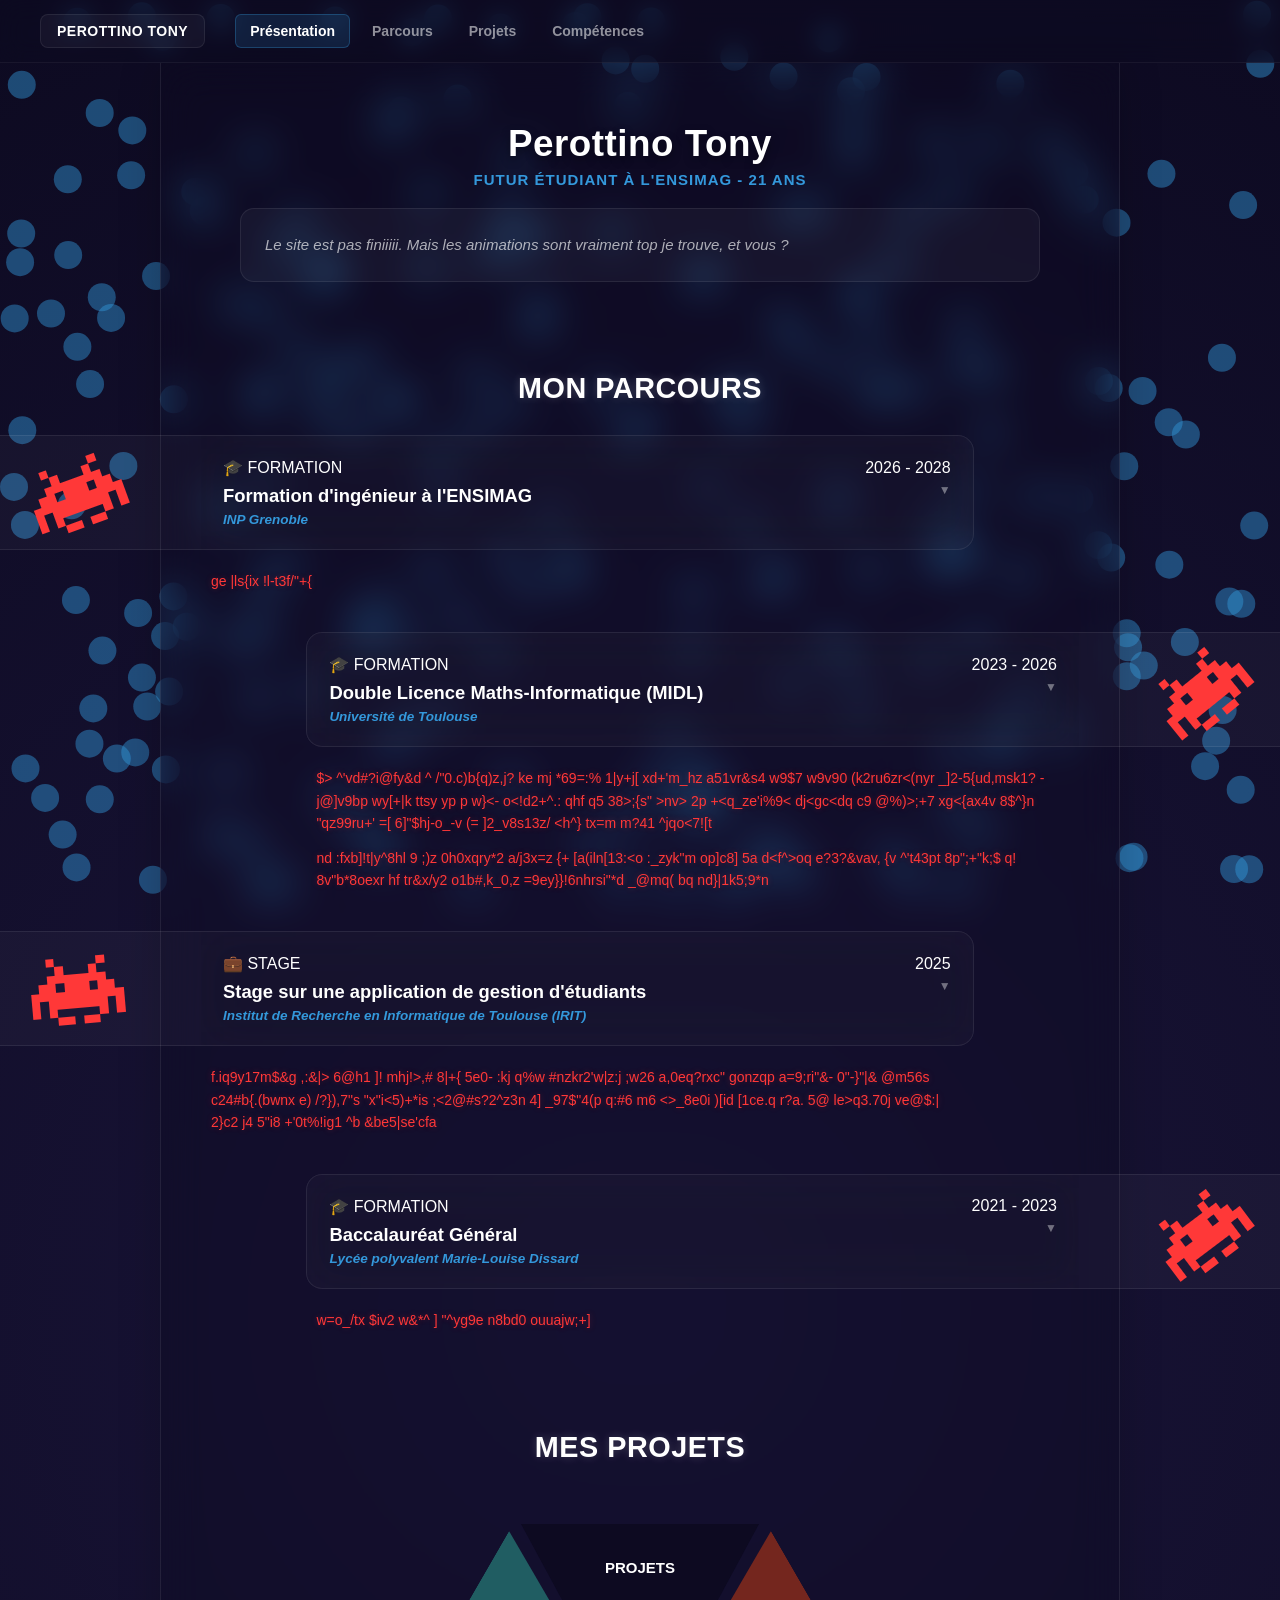
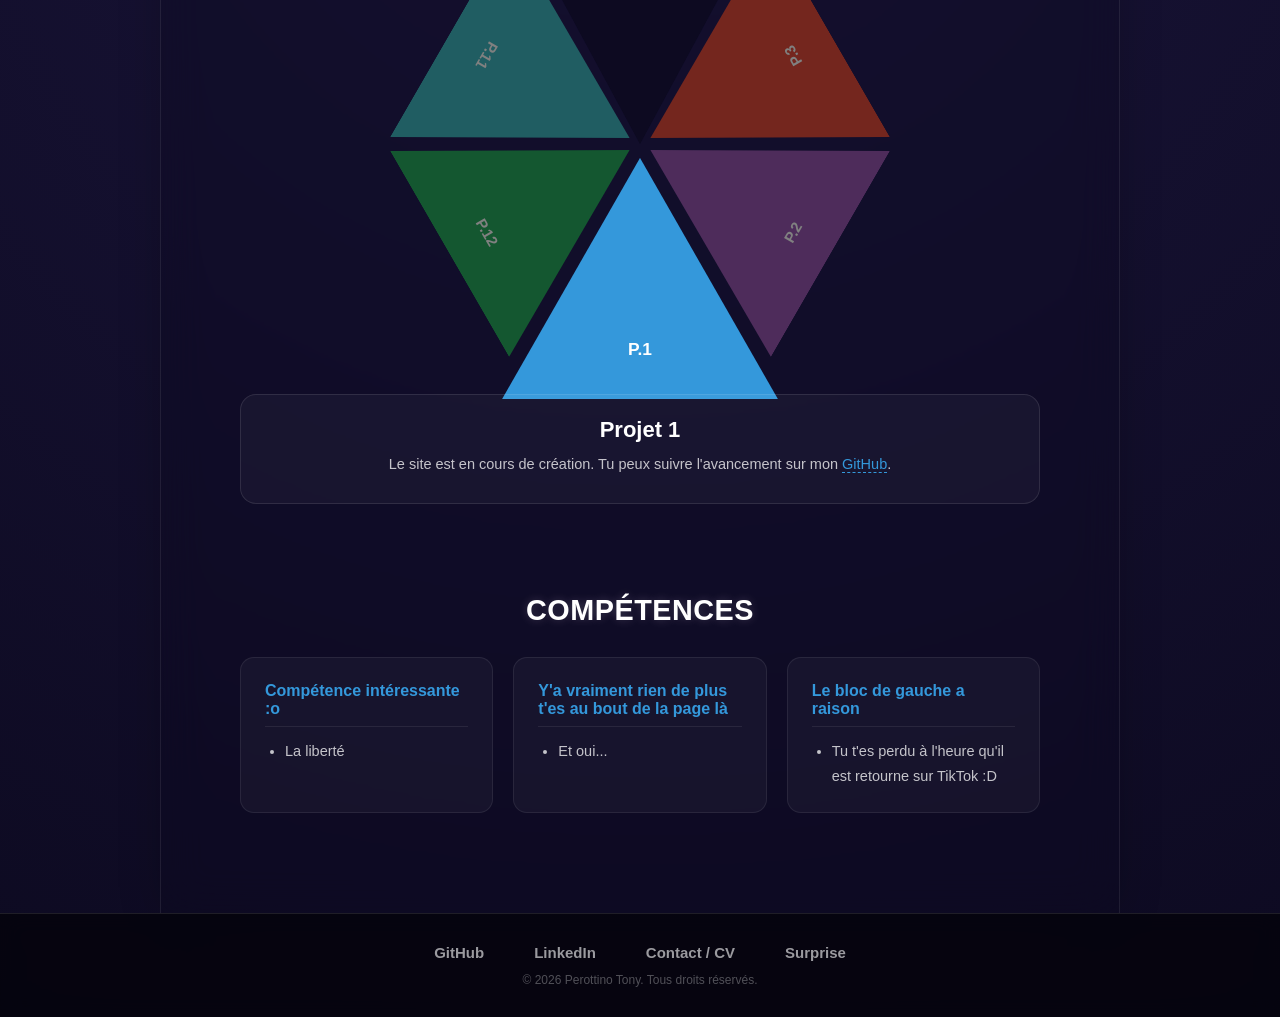
==== index.html @ 358eb63d "Ajout easter egg des balles" ====
<!DOCTYPE html>
<html lang="fr">
<head>
    <meta charset="UTF-8">
    <meta name="viewport" content="width=device-width, initial-scale=1.0">
    <title>Perottino Tony - Portfolio</title>
    <link rel="stylesheet" href="style.css">
</head>
<body>

    <header class="global-header">
        <div class="nav-container">
            <a href="#presentation" class="home-btn">Perottino Tony</a>
            <nav class="categories-nav">
                <a href="#presentation" class="category-btn active">Présentation</a>
                <a href="#parcours" class="category-btn">Parcours</a>
                <a href="#projets" class="category-btn">Projets</a>
                <a href="#competences" class="category-btn">Compétences</a>
            </nav>
        </div>
    </header>

    <canvas id="bg-canvas"></canvas>

    <main class="portfolio-band">
        
        <section id="presentation" class="portfolio-section">
            <div class="main-title-area">
                <h1>Perottino Tony</h1>
                <p class="profile-subtitle">Futur étudiant à l'ENSIMAG - 21 ans</p>
            </div>
            <div class="placeholder-card">
                <p id="presentation-text">Chargement de la présentation...</p>
            </div>
        </section>

        <section id="parcours" class="portfolio-section">
            <h2 class="section-title">Mon Parcours</h2>
            <div class="custom-timeline" id="timeline-container">
                <p style="text-align: center; color: var(--text-muted);">Chargement du parcours...</p>
            </div>
        </section>
        
        <section id="projets" class="portfolio-section project-wheel-box">
            <h2 class="section-title">Mes Projets</h2>
            
            <div class="wheel-wrapper">
                <div class="wheel" id="wheel"></div>
                <div class="base-triangle"><span>Projets</span></div>
            </div>

            <div class="description-box">
                <h2 id="project-title">Chargement...</h2>
                <p id="project-desc">Description...</p>
            </div>
        </section>

        <section id="competences" class="portfolio-section">
            <h2 class="section-title">Compétences</h2>
            <div class="skills-grid">
                
                <div class="skills-category standard-card">
                    <h3>Compétence intéressante :o</h3>
                    <ul>
                        <li>La liberté</li>
                    </ul>
                </div>

                <div class="skills-category standard-card">
                    <h3>Y'a vraiment rien de plus t'es au bout de la page là</h3>
                    <ul>
                        <li>Et oui...</li>
                    </ul>
                </div>

                <div class="skills-category standard-card">
                    <h3>Le bloc de gauche a raison</h3>
                    <ul>
                        <li>Tu t'es perdu à l'heure qu'il est retourne sur TikTok :D</li>
                    </ul>
                </div>

            </div>
        </section>

    </main>

    <footer class="main-footer">
        <div class="footer-links">
            <a href="https://github.com/KibyPoyo" target="_blank">GitHub</a>
            <a href="https://www.linkedin.com/in/tony-perottino-812a22325/" target="_blank">LinkedIn</a>
            <a href="mailto:tony.perottino@grenoble-inp.org" target="_blank">Contact / CV</a>
            
            <a href="piscine_a_balles.html" class="btn-surprise">
                <i class="fas fa-ghost"></i> Surprise
            </a>
        </div>
        <p class="copyright">© 2026 Perottino Tony. Tous droits réservés.</p>
    </footer>

    <script src="background.js"></script>
    <script src="app.js"></script>
    <script src="resume.js"></script>
</body>
</html>
---- style.css ----
/* ==========================================
   STRUCTURE GLOBALE & EFFET PILIER
   ========================================== */
html {
    scroll-behavior: smooth; /* Active le défilement fluide lors du clic sur le menu */
}

body {
    margin: 0;
    font-family: 'Segoe UI', Arial, sans-serif;
    background: radial-gradient(circle, #1a153a 0%, #0d0a21 100%);
    color: #ffffff;
    display: flex;
    flex-direction: column;
    align-items: center;
    min-height: 100vh;
    overflow-x: hidden;
    overflow-y: auto;
}

#bg-canvas {
    position: fixed;
    top: 0;
    left: 0;
    width: 100vw;
    height: 100vh;
    z-index: -1;
    pointer-events: none;
}

.portfolio-band {
    display: flex;
    flex-direction: column;
    align-items: center;
    gap: 90px; /* Espace généreux entre chaque grande partie */
    flex-grow: 1; 
    
    width: 67%; 
    max-width: 1200px; /* Sécurité pour que ça ne devienne pas trop géant sur les écrans 4K */
    padding: 60px 40px 100px 40px;
    margin-bottom: 0;
    box-sizing: border-box;

    background: rgba(255, 255, 255, 0.03);
    backdrop-filter: blur(20px);
    -webkit-backdrop-filter: blur(20px);
    
    border: 1px solid rgba(255, 255, 255, 0.08);
    border-top: none; 
    border-bottom: none; 
    border-radius: 0; 
    box-shadow: 0 0 40px rgba(0, 0, 0, 0.2);
}

/* ÉVITE L'ÉCRASEMENT SUR MOBILE : Si l'écran est petit, on repasse à 92% pour garder de la place */
@media (max-width: 768px) {
    .portfolio-band {
        width: 92%;
        padding: 40px 20px;
        gap: 60px;
    }
}

/* Style commun aux sections */
.portfolio-section {
    width: 100%;
    display: flex;
    flex-direction: column;
    align-items: center;
    box-sizing: border-box;
    scroll-margin-top: 100px; /* Empêche le header de masquer le haut de la partie */
}

.section-title {
    font-size: 1.8rem;
    font-weight: 700;
    margin-top: 0;
    margin-bottom: 30px;
    letter-spacing: 0.5px;
    text-align: center;
    text-transform: uppercase;
    color: #ffffff;
    text-shadow: 0 0 10px rgba(255, 255, 255, 0.2);
}

/* MODIFIÉ : Les cartes s'élargissent harmonieusement jusqu'à 800px maximum */
.standard-card, .placeholder-card {
    width: 100%;
    max-width: 800px;
    padding: 24px;
    box-sizing: border-box;
    background: rgba(255, 255, 255, 0.04);
    border: 1px solid rgba(255, 255, 255, 0.08);
    border-radius: 14px;
    box-shadow: inset 0 0 15px rgba(255, 255, 255, 0.01);
}

.placeholder-card p {
    color: rgba(255, 255, 255, 0.65);
    line-height: 1.6;
    margin: 0;
    font-size: 15px;
    font-style: italic;
}

/* ==========================================
   HEADER DE NAVIGATION FIXE EN HAUT
   ========================================== */
.global-header {
    width: 100%;
    background: rgba(13, 10, 33, 0.7);
    backdrop-filter: blur(12px);
    -webkit-backdrop-filter: blur(12px);
    border-bottom: 1px solid rgba(255, 255, 255, 0.05);
    position: sticky;
    top: 0;
    z-index: 100;
    padding: 14px 40px;
    box-sizing: border-box;
}

.nav-container {
    width: 100%;
    max-width: 1400px;
    margin: 0 auto;
    display: flex;
    align-items: center;
    gap: 30px;
}

.home-btn {
    color: #ffffff;
    text-decoration: none;
    font-weight: 700;
    font-size: 14px;
    letter-spacing: 0.5px;
    text-transform: uppercase;
    padding: 8px 16px;
    border-radius: 8px;
    background: rgba(255, 255, 255, 0.04);
    border: 1px solid rgba(255, 255, 255, 0.08);
    transition: background 0.2s, transform 0.1s;
}

.home-btn:hover { background: rgba(255, 255, 255, 0.12); }

.categories-nav {
    display: flex;
    align-items: center;
    gap: 8px;
    overflow-x: auto; /* Permet le défilement des boutons si l'écran est minuscule */
}

.category-btn {
    color: rgba(255, 255, 255, 0.55);
    text-decoration: none;
    font-weight: 600;
    font-size: 14px;
    padding: 8px 14px;
    border-radius: 6px;
    transition: color 0.2s, background-color 0.2s;
    white-space: nowrap;
}

.category-btn:hover { color: #ffffff; }

.category-btn.active {
    color: #ffffff;
    background: rgba(52, 152, 219, 0.15);
    border: 1px solid rgba(52, 152, 219, 0.3);
}

/* TITRE DE PRÉSENTATION */
.main-title-area {
    width: 100%;
    text-align: center;
    margin-bottom: 20px;
}
.main-title-area h1 {
    font-size: 2.3rem;
    font-weight: 800;
    letter-spacing: 0.5px;
    margin: 0;
    text-shadow: 0 4px 10px rgba(0, 0, 0, 0.4);
}
.profile-subtitle {
    margin: 6px 0 0 0;
    color: #3498db;
    font-weight: 600;
    font-size: 15px;
    letter-spacing: 1px;
    text-transform: uppercase;
}

/* ==========================================
   PARCOURS V2 : BANDEAUX INTERACTIFS INFINIS
   ========================================== */
/* ==========================================
   OPTIMISATIONS DES COUCHES GRAPHIQUES (GPU)
   ========================================== */
#bg-canvas {
    position: fixed;
    top: 0;
    left: 0;
    width: 100vw;
    height: 100vh;
    z-index: -1;
    pointer-events: none;
    transform: translateZ(0); /* Isole le canvas sur sa propre couche GPU */
}

.portfolio-band {
    display: flex;
    flex-direction: column;
    align-items: center;
    gap: 90px;
    flex-grow: 1; 
    width: 75%; 
    max-width: 1200px;
    padding: 60px 40px 100px 40px;
    box-sizing: border-box;
    background: rgba(13, 10, 33, 0.35); /* Légèrement plus sombre pour un meilleur contraste */
    backdrop-filter: blur(20px);
    -webkit-backdrop-filter: blur(20px);
    border: 1px solid rgba(255, 255, 255, 0.08);
    border-top: none; 
    border-bottom: none; 
    box-shadow: 0 0 40px rgba(0, 0, 0, 0.2);
    
    transform: translateZ(0); /* Force l'accélération matérielle sur le panneau */
    will-change: transform;
    transition: background-color 0.2s ease;
}

/* ⚡ LA PROTECTION ANTI-LAG : Quand ça bouge, on stoppe le calcul du flou arrière */
.portfolio-band.is-animating,
.portfolio-band.is-animating .timeline-header-band,
.portfolio-band.is-animating .timeline-header-band::before {
    backdrop-filter: none !important;
    -webkit-backdrop-filter: none !important;
    /* On compense l'absence de flou par une couleur opaque solide temporaire très propre */
    background: rgba(18, 14, 43, 0.94) !important; 
}


/* ==========================================
   PARCOURS V2 : STRUCTURE DE L'ACCORDÉON
   ========================================== */
.custom-timeline {
    width: 100%;
    display: flex;
    flex-direction: column;
    gap: 30px;
    position: relative;
}

.timeline-row {
    width: 100%;
    display: flex;
    position: relative;
}
.timeline-row.left { justify-content: flex-start; }
.timeline-row.right { justify-content: flex-end; }

.timeline-item-container {
    width: 88%;
    display: flex;
    flex-direction: column;
}

/* LE BANDEAU DE TITRE */
.timeline-header-band {
    padding: 22px;
    box-sizing: border-box;
    background: rgba(255, 255, 255, 0.03);
    backdrop-filter: blur(20px);
    -webkit-backdrop-filter: blur(20px);
    position: relative;
    z-index: 6;
    cursor: pointer;
    transform: translateZ(0);
    transition: background-color 0.2s ease;
}
.timeline-header-band:hover { background: rgba(255, 255, 255, 0.06); }

/* EXTENSION GAUCHE */
.timeline-row.left .timeline-header-band {
    border: 1px solid rgba(255, 255, 255, 0.08);
    border-left: none;
    border-radius: 0 16px 16px 0;
}
.timeline-row.left .timeline-header-band::before {
    content: '';
    position: absolute;
    top: -1px; bottom: -1px; right: 100%; width: 100vw;
    background: rgba(255, 255, 255, 0.03);
    backdrop-filter: blur(20px);
    -webkit-backdrop-filter: blur(20px);
    border-top: 1px solid rgba(255, 255, 255, 0.08);
    border-bottom: 1px solid rgba(255, 255, 255, 0.08);
    pointer-events: none;
    transition: background-color 0.2s ease;
}
.timeline-row.left .timeline-header-band:hover::before { background: rgba(255, 255, 255, 0.06); }

/* EXTENSION DROITE */
.timeline-row.right .timeline-header-band {
    border: 1px solid rgba(255, 255, 255, 0.08);
    border-right: none;
    border-radius: 16px 0 0 16px;
}
.timeline-row.right .timeline-header-band::before {
    content: '';
    position: absolute;
    top: -1px; bottom: -1px; left: 100%; width: 100vw;
    background: rgba(255, 255, 255, 0.03);
    backdrop-filter: blur(20px);
    -webkit-backdrop-filter: blur(20px);
    border-top: 1px solid rgba(255, 255, 255, 0.08);
    border-bottom: 1px solid rgba(255, 255, 255, 0.08);
    pointer-events: none;
    transition: background-color 0.2s ease;
}
.timeline-row.right .timeline-header-band:hover::before { background: rgba(255, 255, 255, 0.06); }

/* TYPOGRAPHIES ET FLÈCHE */
.timeline-meta {
    display: flex;
    justify-content: space-between;
    align-items: center;
    margin-bottom: 8px;
}
.timeline-header-band h3 { margin: 5px 0; font-size: 1.15rem; font-weight: 700; color: #ffffff; }
.timeline-institution { display: block; font-size: 13.5px; color: #3498db; font-weight: 600; font-style: italic; }

.toggle-arrow {
    position: absolute; right: 22px; top: calc(50% - 10px); font-size: 12px;
    color: rgba(255, 255, 255, 0.4); transition: transform 0.3s ease, color 0.2s;
}
.timeline-header-band:hover .toggle-arrow { color: #ffffff; }
.timeline-item-container.open .toggle-arrow { transform: rotate(180deg); color: #3498db; }

/* ==========================================================================
   🚀 STRUCTURE FIXE ET POLICE IDENTIQUE (ZÉRO ADAPTATION DE TAILLE)
   ========================================================================== */
.timeline-content {
    display: block; 
}

.timeline-content-inner {
    padding: 20px 10px 10px 10px;
}

/* 🔴 ÉTAT FERMÉ : Même police, seule la couleur et l'ombre changent */
.timeline-item-container .timeline-content p {
    color: #ff3838; /* Rouge alerte */
    font-family: inherit; /* 👈 Reprend STRICTEMENT ta police d'origine */
    font-size: 14px;      /* 👈 Même taille */
    line-height: 1.6;     /* 👈 Même hauteur de ligne */
    letter-spacing: normal;
    word-break: normal;
    margin: 0 0 12px 0;
    text-shadow: 0 0 6px rgba(255, 56, 56, 0.3);
    transition: color 0.4s ease, text-shadow 0.4s ease;
}
.timeline-item-container .timeline-content p:last-child {
    margin-bottom: 0;
}

/* 🟢 ÉTAT OUVERT : Passage au vert hacker */
.timeline-item-container.open .timeline-content p {
    color: #2ecc71; /* Vert émeraude */
    text-shadow: 0 0 6px rgba(46, 204, 113, 0.25);
}


/* ==========================================
   MODIFIÉ : PARTIE COMPÉTENCES AUTOMATISÉE (GRILLE)
   ========================================== */
.skills-grid {
    display: grid;
    /* Aligne les catégories côte à côte s'il y a de la place, ou les empile sinon */
    grid-template-columns: repeat(auto-fit, minmax(240px, 1fr));
    gap: 20px;
    width: 100%;
    max-width: 800px; /* Aligné sur la taille max des cartes */
}
.skills-category h3 {
    margin-top: 0;
    margin-bottom: 12px;
    font-size: 16px;
    color: #3498db;
    border-bottom: 1px solid rgba(255, 255, 255, 0.08);
    padding-bottom: 8px;
}
.skills-category ul {
    margin: 0;
    padding-left: 20px;
    color: rgba(255, 255, 255, 0.75);
    font-size: 14.5px;
    line-height: 1.7;
}

/* ==========================================
   SYSTÈME DE LA ROUE (PROJETS)
   ========================================== */
.project-wheel-box {
    gap: 30px;
}
.wheel-wrapper {
    position: relative;
    width: 440px;
    height: 440px;
}
.wheel {
    position: absolute;
    width: 100%;
    height: 100%;
    border-radius: 50%;
    transition: transform 0.6s cubic-bezier(0.2, 1, 0.3, 1);
}
.slice {
    position: absolute;
    width: 254px; 
    height: 220px; 
    bottom: 0; 
    left: 50%;
    margin-left: -127px; 
    transform-origin: top center; 
    clip-path: polygon(50% 12px, calc(100% - 8px) 100%, 8px 100%);
    transform: rotate(var(--initial-angle));
    transition: transform 0.4s cubic-bezier(0.2, 1, 0.3, 1), filter 0.25s ease, opacity 0.3s;
    opacity: 0;
    pointer-events: none;
    filter: brightness(0.5); 
    display: flex;
    justify-content: center;
    align-items: flex-end; 
    padding-bottom: 35px; 
    color: white;
    font-weight: 600;
    font-size: 15px;
    box-sizing: border-box;
    overflow: hidden; 
}
.slice::before {
    content: '';
    position: absolute;
    top: 0; left: 0; width: 100%; height: 100%;
    background: linear-gradient(135deg, transparent 30%, rgba(255, 255, 255, 0.25) 50%, transparent 70%);
    transform: translateX(-110%);
    z-index: 1; pointer-events: none;
}
.slice.visible { opacity: 1; pointer-events: auto; cursor: pointer; }
.slice.visible:hover { filter: brightness(1); }
.slice.visible:hover::before { transform: translateX(110%); transition: transform 0.55s; }
.slice span { z-index: 2; transition: letter-spacing 0.3s; }
.slice.visible:hover span { letter-spacing: 2px; }
.slice.active { transform: rotate(var(--initial-angle)) scale(1.16); z-index: 5; filter: brightness(1); }

.base-triangle {
    position: absolute;
    top: 0; left: 50%; width: 254px; height: 220px; margin-left: -127px; 
    background: #0d0a21; clip-path: polygon(8px 0px, calc(100% - 8px) 0px, 50% 100%); 
    z-index: 10; pointer-events: none;
    display: flex; justify-content: center; align-items: flex-start; padding-top: 35px; box-sizing: border-box;
}
.base-triangle span { color: #ffffff; font-size: 15px; font-weight: 600; text-transform: uppercase; }

/* MODIFIÉ : Élargissement de la boîte de description des projets */
.description-box {
    width: 100%; 
    max-width: 800px; 
    min-height: 110px; 
    padding: 22px; 
    text-align: center; 
    box-sizing: border-box; 
    z-index: 5;
    background: rgba(255, 255, 255, 0.04); 
    border: 1px solid rgba(255, 255, 255, 0.1); 
    border-radius: 16px;
}
.description-box h2 { margin-top: 0; margin-bottom: 10px; color: #ffffff; font-size: 22px; }
.description-box p { color: rgba(255, 255, 255, 0.75); margin: 0; font-size: 14.5px; line-height: 1.6; }
.description-box a { color: #3498db; text-decoration: none; border-bottom: 1px dashed #3498db; }

/* ==========================================
   FOOTER GLOBAL
   ========================================== */
.main-footer {
    width: 100%; 
    background: rgba(5, 4, 12, 0.85); 
    backdrop-filter: blur(10px); 
    padding: 30px 20px;
    text-align: center; 
    box-sizing: border-box; 
    margin-top: auto; 
    border-top: 1px solid rgba(255, 255, 255, 0.1); 
}
.footer-links { 
    display: flex; 
    justify-content: center; 
    gap: 50px; 
    margin-bottom: 12px; 
}
.footer-links a { 
    color: rgba(255, 255, 255, 0.6); 
    text-decoration: none; 
    font-weight: 600; 
    font-size: 15px; 
}
.footer-links a:hover { 
    color: #ffffff; 
}
.copyright { 
    margin: 0; 
    font-size: 12px; 
    color: rgba(255, 255, 255, 0.3); 
}

/* ==========================================================================
   👾 LE PETIT VIRUS (SPACE INVADER) - ANGLE ALÉATOIRE DISCRET
   ========================================================================== */
.timeline-item-container {
    position: relative; 
    cursor: pointer; /* Le curseur "main" s'affiche sur tout le rectangle violet */
}

/* 🎯 LA HITBOX (Pour les blocs situés à DROITE de la frise) 
   Le Space Invader est à gauche, donc on étend le clic vers la DROITE (vers le bord de l'écran) */
.timeline-row.right .timeline-item-container::before {
    content: '';
    position: absolute;
    top: 0;
    bottom: 0;
    left: 0;
    right: -35%; /* 🚀 S'étire vers la droite (le bord extérieur de l'écran) */
    z-index: 1;
    cursor: pointer;
}

/* 🎯 LA HITBOX (Pour les blocs situés à GAUCHE de la frise) 
   Le Space Invader est à droite, donc on étend le clic vers la GAUCHE (vers le bord de l'écran) */
.timeline-row.left .timeline-item-container::before {
    content: '';
    position: absolute;
    top: 0;
    bottom: 0;
    right: 0;
    left: -35%; /* 🚀 S'étire vers la gauche (le bord extérieur de l'écran) */
    z-index: 1;
    cursor: pointer;
}

/* ⚠️ IMPORTANT : On force le contenu textuel et les titres à passer AU-DESSUS 
   de la hitbox pour rester sélectionnables et cliquables normalement */
.timeline-header-band,
.timeline-content-body {
    position: relative;
    z-index: 2;
}

.timeline-virus {
    position: absolute;
    top: 26px;          
    width: 12%;          
    height: auto;
    fill: #ff3838;      
    z-index: 10; /* Le virus reste au tout premier plan visuel */       
    shape-rendering: crispEdges; 
    
    /* 🔄 BRANCHEMENT JAVASCRIPT : Applique l'angle dynamique (0deg par défaut au chargement) */
    transform: rotate(var(--virus-angle, 0deg));
    transform-origin: center;

    /* ⚠️ CRUCIAL : On n'anime QUE l'opacity pour conserver le rendu "saccadé / image par image" */
    transition: opacity 0.375s ease-in-out;
    opacity: 1;

    pointer-events: auto; 
}

/* 👈 POSITIONNEMENT GAUCHE CENTRÉ */
.timeline-virus.virus-left {
    left: -22%;        
    right: auto;
}

/* 👉 POSITIONNEMENT DROITE CENTRÉ */
.timeline-virus.virus-right {
    right: -22%;       
    left: auto;
}

/* 🟢 QUAND LE RECTANGLE EST OUVERT : Disparition fluide globale */
.timeline-item-container.open > .timeline-virus {
    opacity: 0;
    /* On force une remise à zéro de la rotation et un scale plus petit pendant le fondu sortant */
    transform: scale(0.7) rotate(0deg); 
    transition: opacity 0.375s ease-in-out, transform 0.375s ease-in-out;
    
    /* Sécurité : Une fois masqué, on désactive les clics sur le virus */
    pointer-events: none; 
}

/* ==========================================================================
   🎁 EASTER EGG - BOUTON SURPRISE
   ========================================================================== */
.btn-surprise {
    position: relative;
    color: #ff3838; /* Couleur rouge virus/space invader pour attirer discrètement l'œil */
    font-weight: bold;
    transition: all 0.3s ease;
}

/* Effet au survol du bouton */
.btn-surprise:hover {
    color: #00ffcc; /* Devient néon/cyberpunk au survol */
    text-shadow: 0 0 8px #00ffcc;
    transform: scale(1.05);
}

.controls {
    position: fixed;
    bottom: 20px;
    left: 20px;
    display: flex;
    gap: 10px;
    z-index: 100;
}
button {
    background: #0a0c12; /* Même fond que le site */
    color: #ff3838;
    border: 1px solid #ff3838;
    padding: 8px 12px;
    cursor: pointer;
    border-radius: 4px;
}
button:hover { background: #ff3838; color: white; }
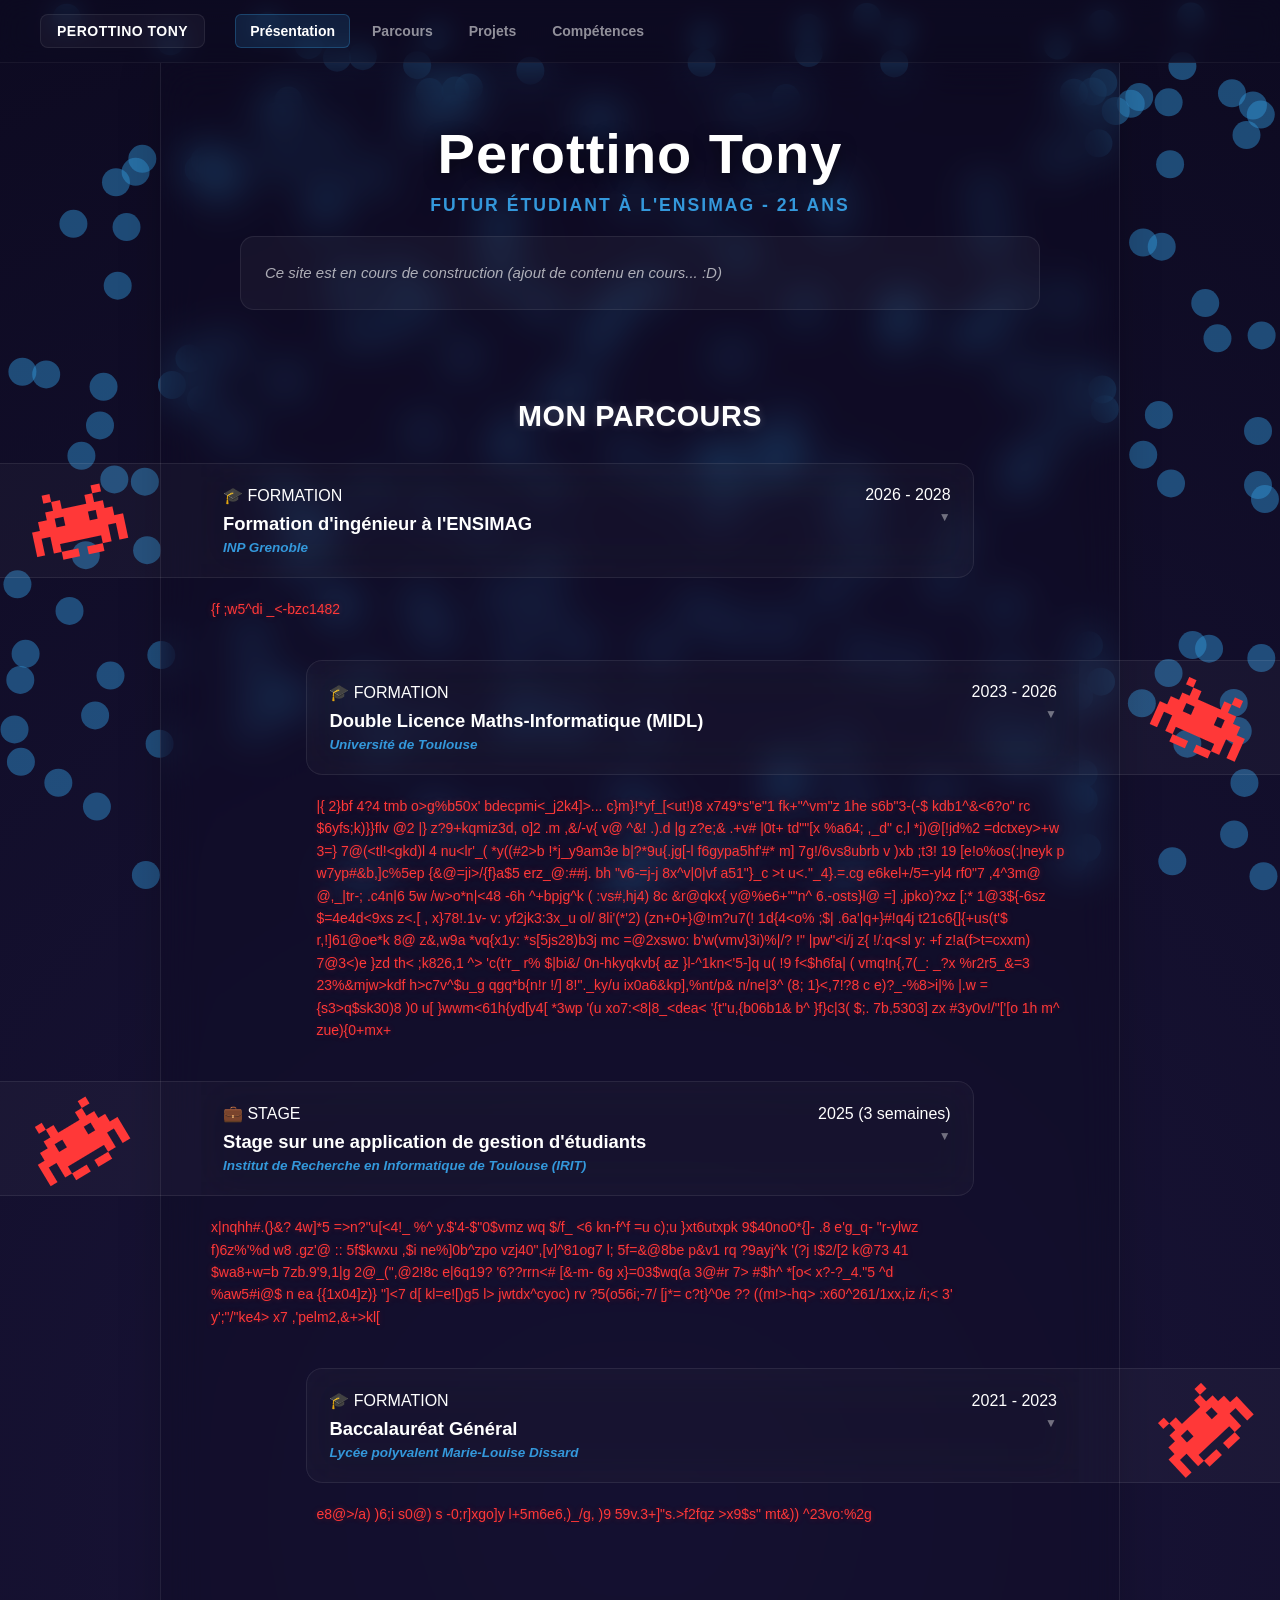
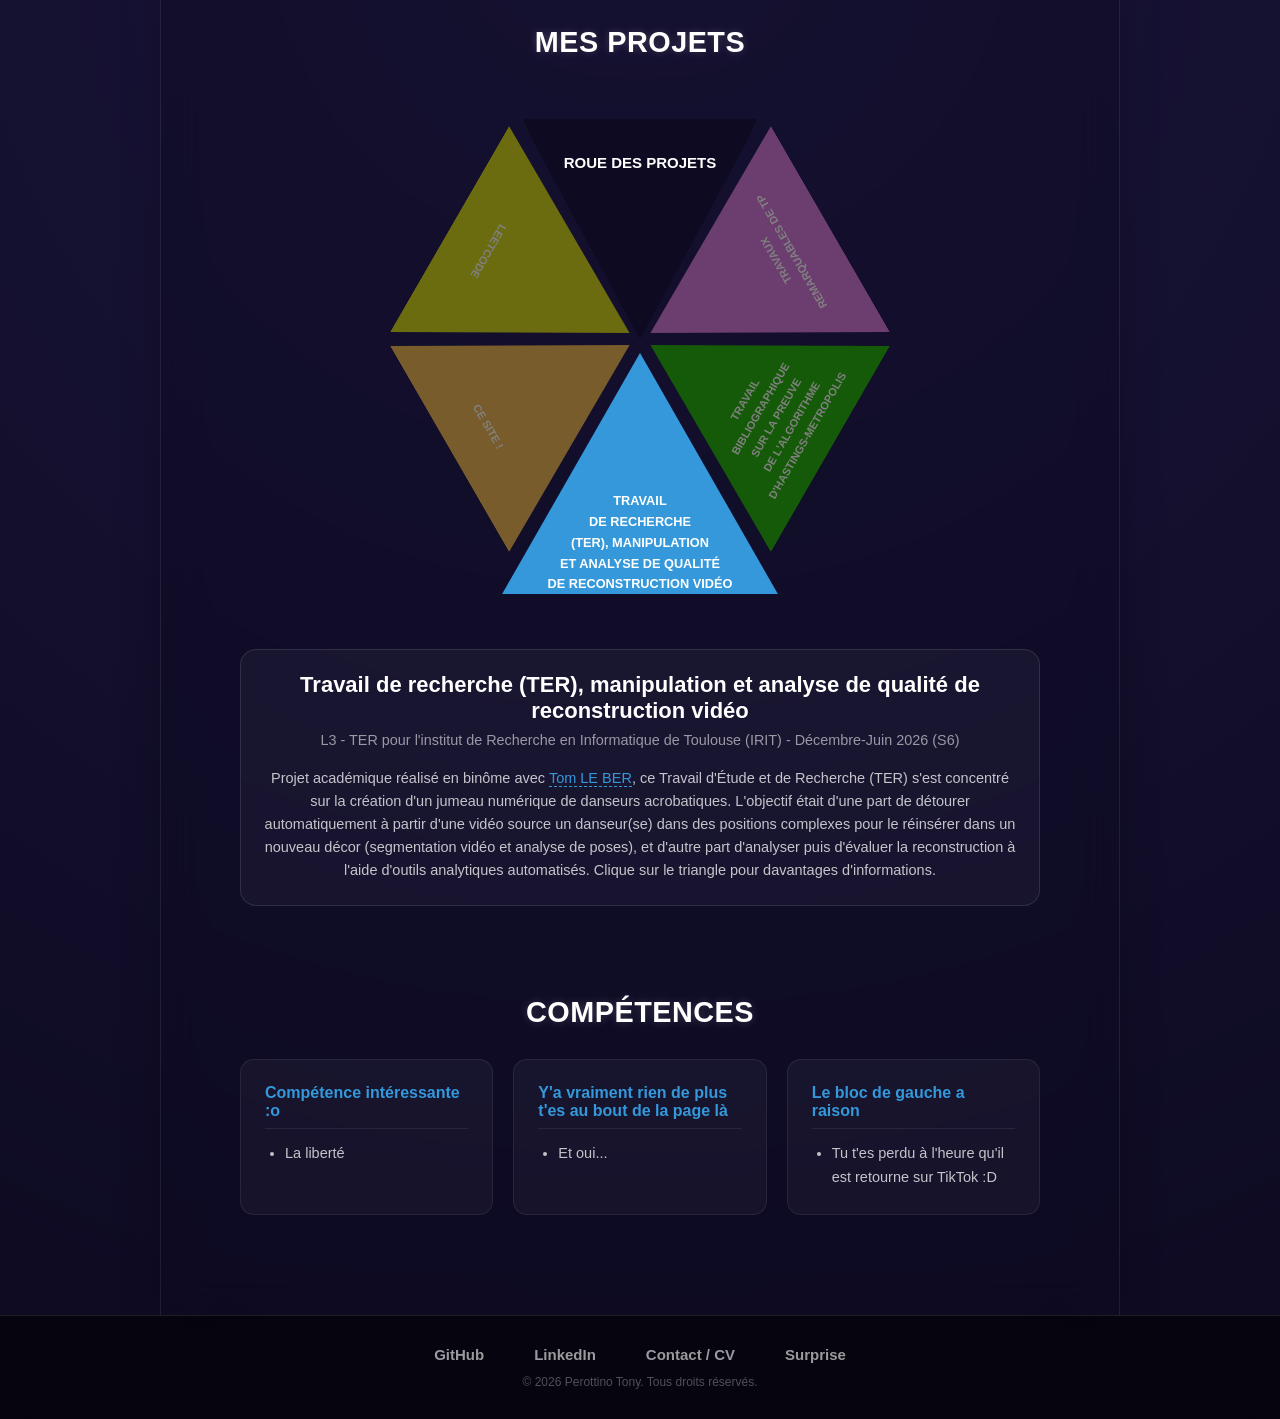
==== commit 81d15808: "Ajout contenu, revue architecture des fichiers bug fixing" ====
--- a/index.html
+++ b/index.html
@@ -46,11 +46,12 @@
             
             <div class="wheel-wrapper">
                 <div class="wheel" id="wheel"></div>
-                <div class="base-triangle"><span>Projets</span></div>
+                <div class="base-triangle"><span>Roue des projets</span></div>
             </div>
 
             <div class="description-box">
                 <h2 id="project-title">Chargement...</h2>
+                <p id="project-subtitle" style="font-size: 0.9rem; opacity: 0.75; margin: -5px 0 15px 0; font-weight: 500;"></p>
                 <p id="project-desc">Description...</p>
             </div>
         </section>
@@ -98,8 +99,9 @@
         <p class="copyright">© 2026 Perottino Tony. Tous droits réservés.</p>
     </footer>
 
-    <script src="background.js"></script>
-    <script src="app.js"></script>
-    <script src="resume.js"></script>
+    <script src="js/background.js"></script>
+    <script src="js/wheel.js"></script>
+    <script src="js/app.js"></script>
+    <script src="js/resume.js"></script>
 </body>
 </html>
--- a/style.css
+++ b/style.css
@@ -176,19 +176,22 @@
     text-align: center;
     margin-bottom: 20px;
 }
+
 .main-title-area h1 {
-    font-size: 2.3rem;
-    font-weight: 800;
-    letter-spacing: 0.5px;
+    font-size: 3.5rem; 
+    font-weight: 900;  /* Plus épais (800 à 900) */
+    letter-spacing: 1px;
     margin: 0;
-    text-shadow: 0 4px 10px rgba(0, 0, 0, 0.4);
-}
+    text-shadow: 0 4px 15px rgba(0, 0, 0, 0.5);
+    line-height: 1.1; /* Réduit l'interlignage pour les gros titres */
+}
+
 .profile-subtitle {
-    margin: 6px 0 0 0;
+    margin: 10px 0 0 0; /* Un peu plus d'espace sous le gros titre */
     color: #3498db;
     font-weight: 600;
-    font-size: 15px;
-    letter-spacing: 1px;
+    font-size: 1.1rem; /* Légèrement plus grand pour équilibrer avec le titre */
+    letter-spacing: 2px;
     text-transform: uppercase;
 }
 
@@ -238,7 +241,6 @@
 .portfolio-band.is-animating .timeline-header-band::before {
     backdrop-filter: none !important;
     -webkit-backdrop-filter: none !important;
-    /* On compense l'absence de flou par une couleur opaque solide temporaire très propre */
     background: rgba(18, 14, 43, 0.94) !important; 
 }
 
@@ -419,6 +421,7 @@
     border-radius: 50%;
     transition: transform 0.6s cubic-bezier(0.2, 1, 0.3, 1);
 }
+
 .slice {
     position: absolute;
     width: 254px; 
@@ -433,16 +436,53 @@
     opacity: 0;
     pointer-events: none;
     filter: brightness(0.5); 
-    display: flex;
-    justify-content: center;
-    align-items: flex-end; 
-    padding-bottom: 35px; 
-    color: white;
-    font-weight: 600;
-    font-size: 15px;
     box-sizing: border-box;
     overflow: hidden; 
-}
+
+    /* Alignement vertical strict vers le bas */
+    display: flex;
+    flex-direction: column;
+    justify-content: flex-end; 
+    align-items: center;
+    padding-bottom: 0px; 
+    padding-left: 0px;
+    padding-right: 0px;
+}
+
+.slice span {
+    display: flex;
+    flex-direction: column;
+    justify-content: flex-end; /* Aligne l'empilement des lignes contre le bas */
+    align-items: center;       /* Centre parfaitement chaque ligne horizontalement */
+    width: 100%;
+    height: 100%;             /* Occupe toute la hauteur pour que le repère soit identique au parent */
+    pointer-events: none;
+}
+
+/* Ces blocs DIV sont ceux générés par ton JavaScript */
+.slice span div {
+    font-size: 11px;      /* Taille petite pour éviter les débordements */
+    line-height: 1.1;
+    font-weight: 700;
+    color: white;
+    text-transform: uppercase;
+    text-align: center;
+    word-break: break-word;
+    margin-bottom: 2px;
+    
+    /* La contrainte de largeur est maintenant gérée par le JS via 'width: X%' */
+    /* On force une largeur max globale pour être sûr */
+    max-width: 100%;
+}
+
+/* Éléments pour forcer la forme de triangle du texte */
+.shape-left, .shape-right {
+    width: 50%;
+    height: 100%;
+    pointer-events: none;
+}
+.shape-left { float: left; shape-outside: polygon(0 0, 100% 0, 0 100%); }
+.shape-right { float: right; shape-outside: polygon(100% 0, 0 100%, 100% 100%); }
 .slice::before {
     content: '';
     position: absolute;
@@ -454,8 +494,12 @@
 .slice.visible { opacity: 1; pointer-events: auto; cursor: pointer; }
 .slice.visible:hover { filter: brightness(1); }
 .slice.visible:hover::before { transform: translateX(110%); transition: transform 0.55s; }
-.slice span { z-index: 2; transition: letter-spacing 0.3s; }
-.slice.visible:hover span { letter-spacing: 2px; }
+.slice.visible:hover span div {
+    letter-spacing: 2px; /* Applique l'agrandissement directement sur les lignes calculées */
+}
+.slice.visible:hover span {
+    letter-spacing: normal; 
+}
 .slice.active { transform: rotate(var(--initial-angle)) scale(1.16); z-index: 5; filter: brightness(1); }
 
 .base-triangle {
@@ -467,7 +511,6 @@
 }
 .base-triangle span { color: #ffffff; font-size: 15px; font-weight: 600; text-transform: uppercase; }
 
-/* MODIFIÉ : Élargissement de la boîte de description des projets */
 .description-box {
     width: 100%; 
     max-width: 800px; 
@@ -479,10 +522,71 @@
     background: rgba(255, 255, 255, 0.04); 
     border: 1px solid rgba(255, 255, 255, 0.1); 
     border-radius: 16px;
-}
+    margin-top: 60px; 
+    cursor: pointer;  
+    transition: transform 0.2s ease, background 0.2s ease;
+}
+
+.description-box:hover {
+    background: rgba(255, 255, 255, 0.08);
+    transform: translateY(-2px);
+}
+
 .description-box h2 { margin-top: 0; margin-bottom: 10px; color: #ffffff; font-size: 22px; }
 .description-box p { color: rgba(255, 255, 255, 0.75); margin: 0; font-size: 14.5px; line-height: 1.6; }
 .description-box a { color: #3498db; text-decoration: none; border-bottom: 1px dashed #3498db; }
+
+/* ==========================================================================
+   GESTION DES TRANSITIONS ET HOVER PENDANT ET APRÈS LA ROTATION
+   ========================================================================== */
+
+/*
+ * Pendant la rotation :
+ * - les clics sont bloqués
+ * - MAIS la transition du .wheel doit continuer à fonctionner.
+ */
+#wheel.is-rotating {
+    pointer-events: none !important;
+}
+
+
+/*
+ * SNAP À 0° :
+ *
+ * Ici on veut réellement supprimer la transition du wheel,
+ * car le retour de la position animée vers 0° doit être instantané.
+ */
+#wheel.no-transition,
+#wheel.no-transition *,
+#wheel.no-transition *::before,
+#wheel.no-transition *::after {
+    transition: none !important;
+    animation: none !important;
+}
+
+
+/*
+ * SUPPRESSION DU HOVER :
+ *
+ * IMPORTANT :
+ * On ne touche PAS à #wheel lui-même.
+ *
+ * Sinon :
+ *
+ *     wheel.style.transform = rotate(...)
+ *
+ * n'aurait plus sa transition de 0.6s.
+ *
+ * On désactive uniquement les transitions/animations
+ * des éléments internes de la roue.
+ */
+#wheel.suppress-hover .slice,
+#wheel.suppress-hover .slice *,
+#wheel.suppress-hover .slice::before,
+#wheel.suppress-hover .slice::after {
+    transition: none !important;
+    animation: none !important;
+}
 
 /* ==========================================
    FOOTER GLOBAL
@@ -618,22 +722,4 @@
     color: #00ffcc; /* Devient néon/cyberpunk au survol */
     text-shadow: 0 0 8px #00ffcc;
     transform: scale(1.05);
-}
-
-.controls {
-    position: fixed;
-    bottom: 20px;
-    left: 20px;
-    display: flex;
-    gap: 10px;
-    z-index: 100;
-}
-button {
-    background: #0a0c12; /* Même fond que le site */
-    color: #ff3838;
-    border: 1px solid #ff3838;
-    padding: 8px 12px;
-    cursor: pointer;
-    border-radius: 4px;
-}
-button:hover { background: #ff3838; color: white; }+}
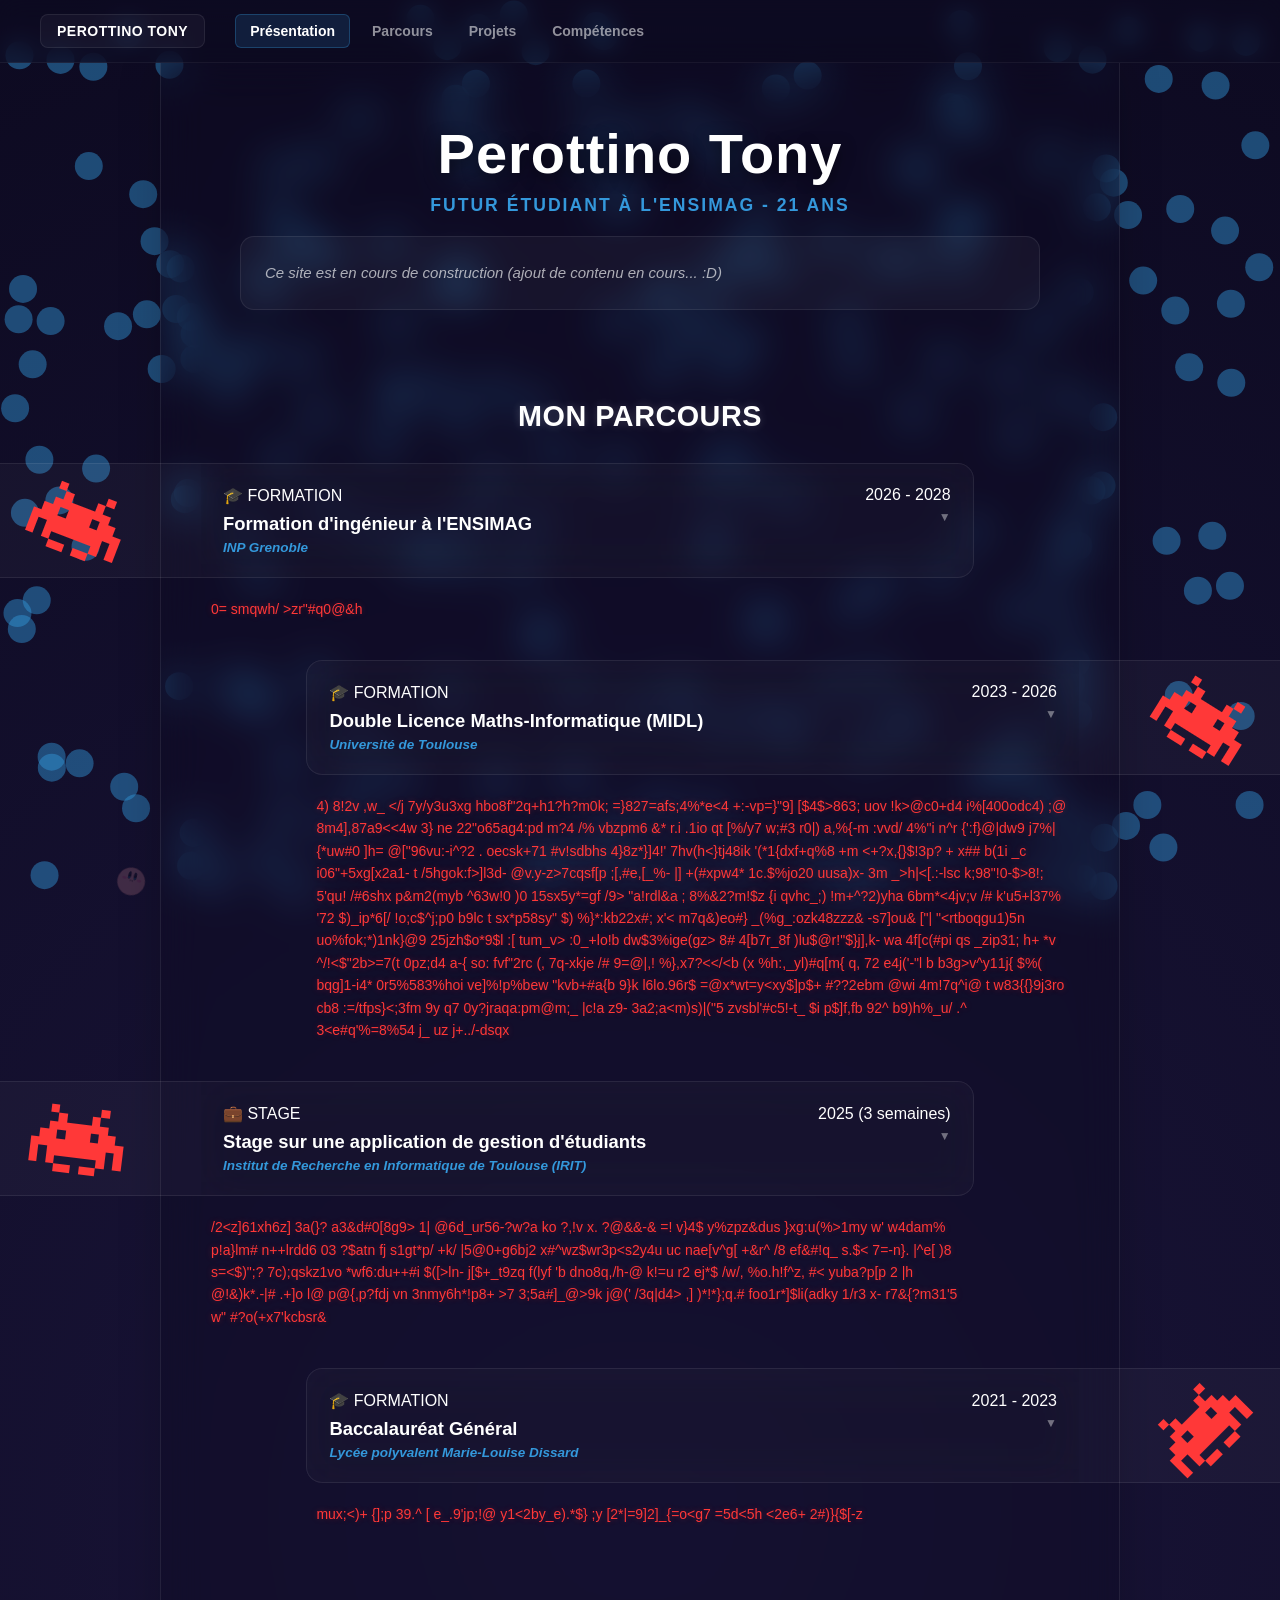
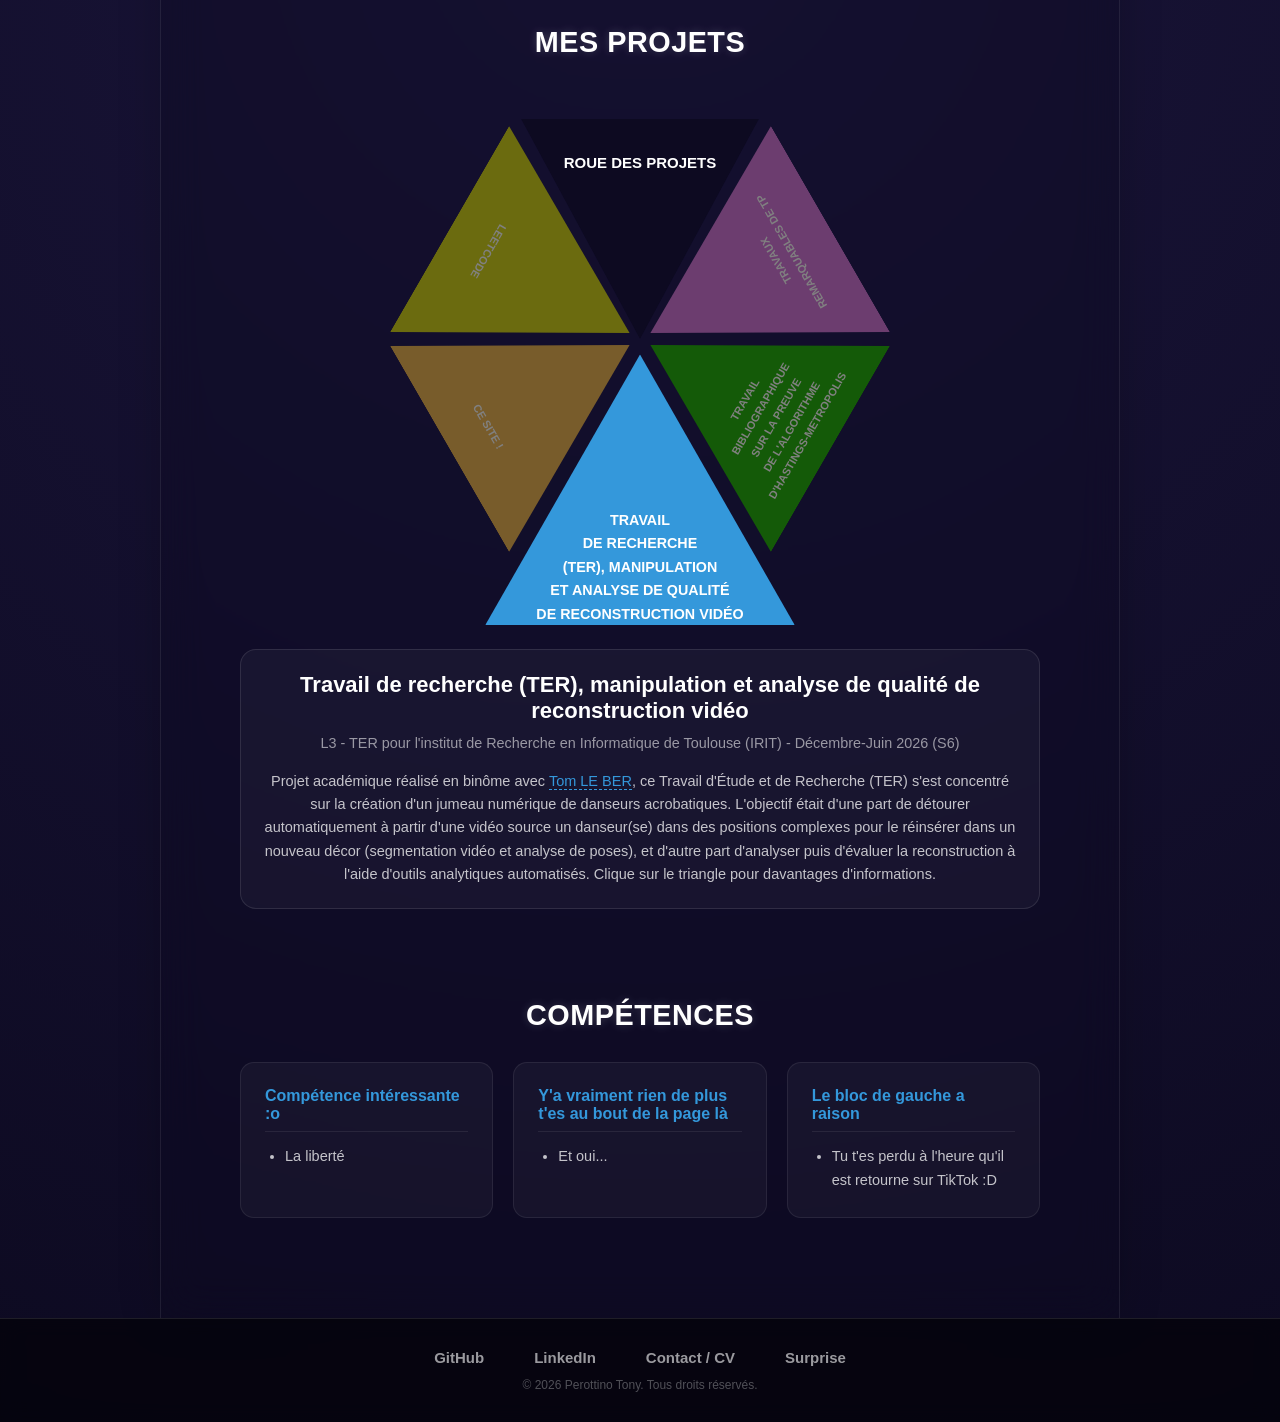
==== commit acc56fc1: "Giga fix roue et ajout easter egg kirby C'est quand même rigolo les easter egg (ne parlons pas de la" ====
--- a/index.html
+++ b/index.html
@@ -101,7 +101,7 @@
 
     <script src="js/background.js"></script>
     <script src="js/wheel.js"></script>
+    <script src="js/resume.js"></script>
     <script src="js/app.js"></script>
-    <script src="js/resume.js"></script>
 </body>
 </html>
--- a/style.css
+++ b/style.css
@@ -537,25 +537,26 @@
 .description-box a { color: #3498db; text-decoration: none; border-bottom: 1px dashed #3498db; }
 
 /* ==========================================================================
-   GESTION DES TRANSITIONS ET HOVER PENDANT ET APRÈS LA ROTATION
+   GESTION DES TRANSITIONS / HOVER DE LA ROUE ET TEXTES
    ========================================================================== */
 
-/*
- * Pendant la rotation :
- * - les clics sont bloqués
- * - MAIS la transition du .wheel doit continuer à fonctionner.
- */
 #wheel.is-rotating {
     pointer-events: none !important;
 }
 
-
-/*
- * SNAP À 0° :
- *
- * Ici on veut réellement supprimer la transition du wheel,
- * car le retour de la position animée vers 0° doit être instantané.
- */
+#wheel.suppress-hover .slice:hover {
+    filter: brightness(0.5) !important;
+}
+
+#wheel.suppress-hover .slice:hover::before {
+    transform: translateX(-110%) !important;
+    transition: none !important;
+}
+
+#wheel.suppress-hover .slice:hover span div {
+    letter-spacing: normal !important;
+}
+
 #wheel.no-transition,
 #wheel.no-transition *,
 #wheel.no-transition *::before,
@@ -564,28 +565,15 @@
     animation: none !important;
 }
 
-
-/*
- * SUPPRESSION DU HOVER :
- *
- * IMPORTANT :
- * On ne touche PAS à #wheel lui-même.
- *
- * Sinon :
- *
- *     wheel.style.transform = rotate(...)
- *
- * n'aurait plus sa transition de 0.6s.
- *
- * On désactive uniquement les transitions/animations
- * des éléments internes de la roue.
- */
-#wheel.suppress-hover .slice,
-#wheel.suppress-hover .slice *,
-#wheel.suppress-hover .slice::before,
-#wheel.suppress-hover .slice::after {
-    transition: none !important;
-    animation: none !important;
+/* Optimisation matérielle (GPU) pour l'encart texte sous la roue */
+#project-title,
+#project-subtitle,
+#project-desc {
+    will-change: transform;
+    backface-visibility: hidden;
+    transform-origin: center center;
+    display: inline-block;
+    width: 100%;
 }
 
 /* ==========================================
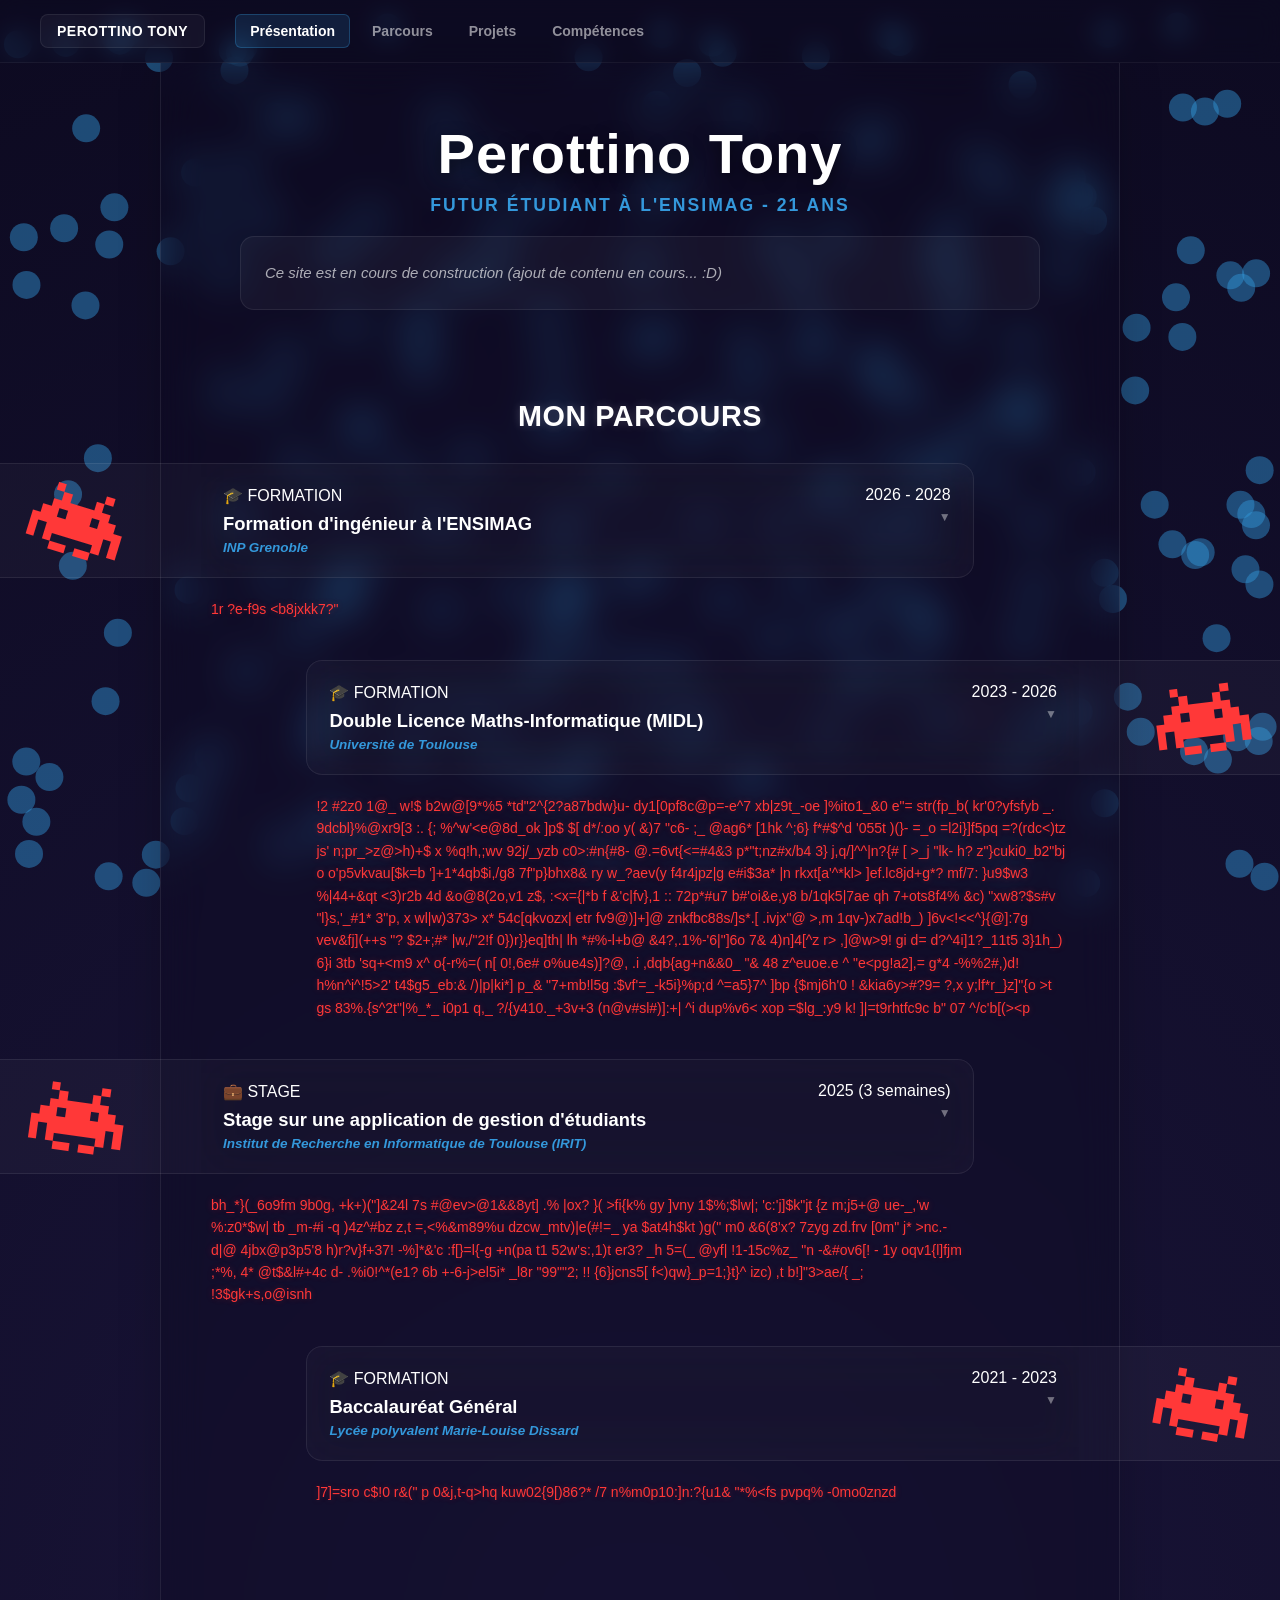
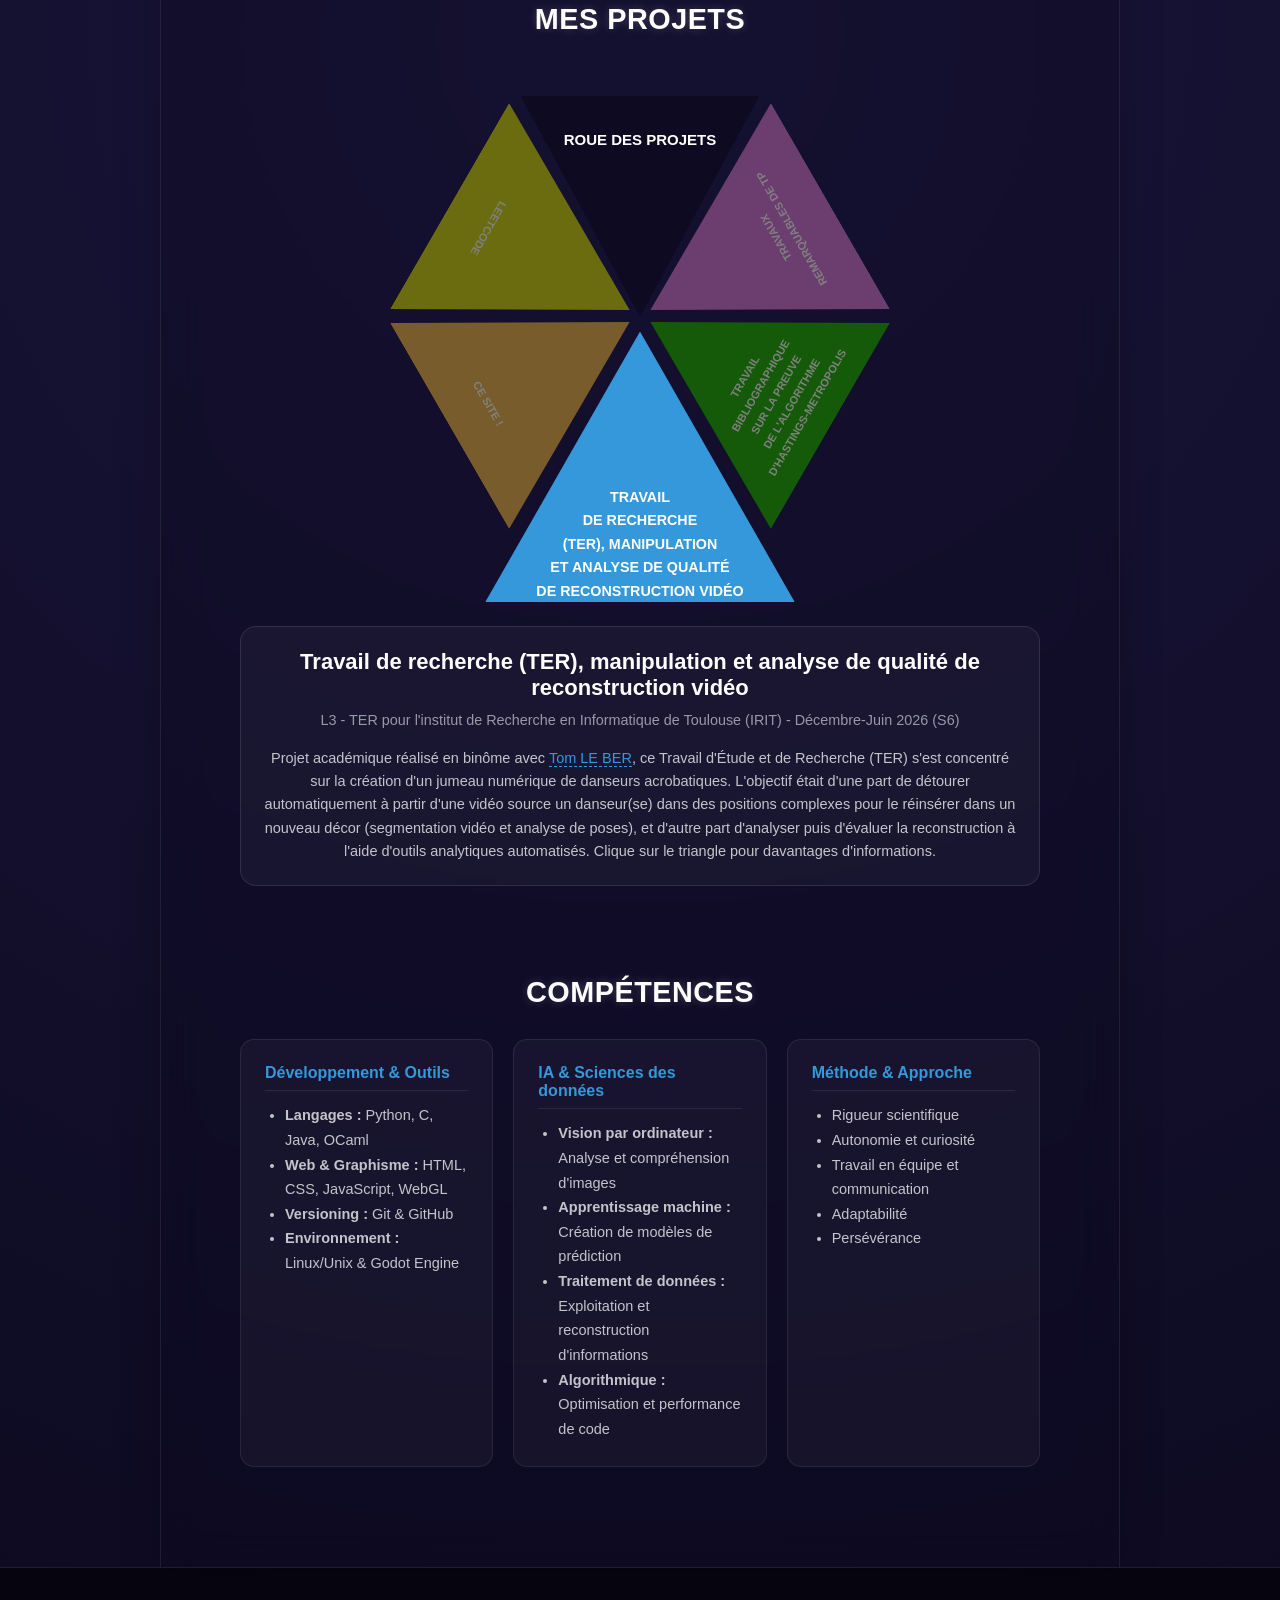
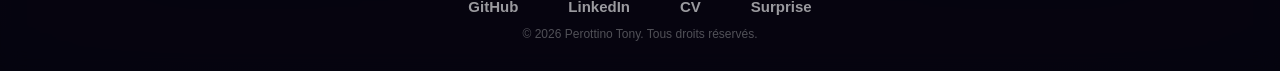
==== commit 0c601b6a: "Ajout CV et compétences" ====
--- a/index.html
+++ b/index.html
@@ -5,6 +5,7 @@
     <meta name="viewport" content="width=device-width, initial-scale=1.0">
     <title>Perottino Tony - Portfolio</title>
     <link rel="stylesheet" href="style.css">
+    <link rel="stylesheet" href="https://cdnjs.cloudflare.com/ajax/libs/font-awesome/6.0.0/css/all.min.css">
 </head>
 <body>
 
@@ -61,23 +62,33 @@
             <div class="skills-grid">
                 
                 <div class="skills-category standard-card">
-                    <h3>Compétence intéressante :o</h3>
+                    <h3>Développement & Outils</h3>
                     <ul>
-                        <li>La liberté</li>
+                        <li><strong>Langages :</strong> Python, C, Java, OCaml</li>
+                        <li><strong>Web & Graphisme :</strong> HTML, CSS, JavaScript, WebGL</li>
+                        <li><strong>Versioning :</strong> Git & GitHub</li>
+                        <li><strong>Environnement :</strong> Linux/Unix & Godot Engine</li>
                     </ul>
                 </div>
 
                 <div class="skills-category standard-card">
-                    <h3>Y'a vraiment rien de plus t'es au bout de la page là</h3>
+                    <h3>IA & Sciences des données</h3>
                     <ul>
-                        <li>Et oui...</li>
+                        <li><strong>Vision par ordinateur :</strong> Analyse et compréhension d'images</li>
+                        <li><strong>Apprentissage machine :</strong> Création de modèles de prédiction</li>
+                        <li><strong>Traitement de données :</strong> Exploitation et reconstruction d'informations</li>
+                        <li><strong>Algorithmique :</strong> Optimisation et performance de code</li>
                     </ul>
                 </div>
 
                 <div class="skills-category standard-card">
-                    <h3>Le bloc de gauche a raison</h3>
+                    <h3>Méthode & Approche</h3>
                     <ul>
-                        <li>Tu t'es perdu à l'heure qu'il est retourne sur TikTok :D</li>
+                        <li>Rigueur scientifique</li>
+                        <li>Autonomie et curiosité</li>
+                        <li>Travail en équipe et communication</li>
+                        <li>Adaptabilité</li>
+                        <li>Persévérance</li>
                     </ul>
                 </div>
 
@@ -90,10 +101,10 @@
         <div class="footer-links">
             <a href="https://github.com/KibyPoyo" target="_blank">GitHub</a>
             <a href="https://www.linkedin.com/in/tony-perottino-812a22325/" target="_blank">LinkedIn</a>
-            <a href="mailto:tony.perottino@grenoble-inp.org" target="_blank">Contact / CV</a>
+            <a href="cv.html">CV</a>
             
             <a href="piscine_a_balles.html" class="btn-surprise">
-                <i class="fas fa-ghost"></i> Surprise
+                Surprise
             </a>
         </div>
         <p class="copyright">© 2026 Perottino Tony. Tous droits réservés.</p>
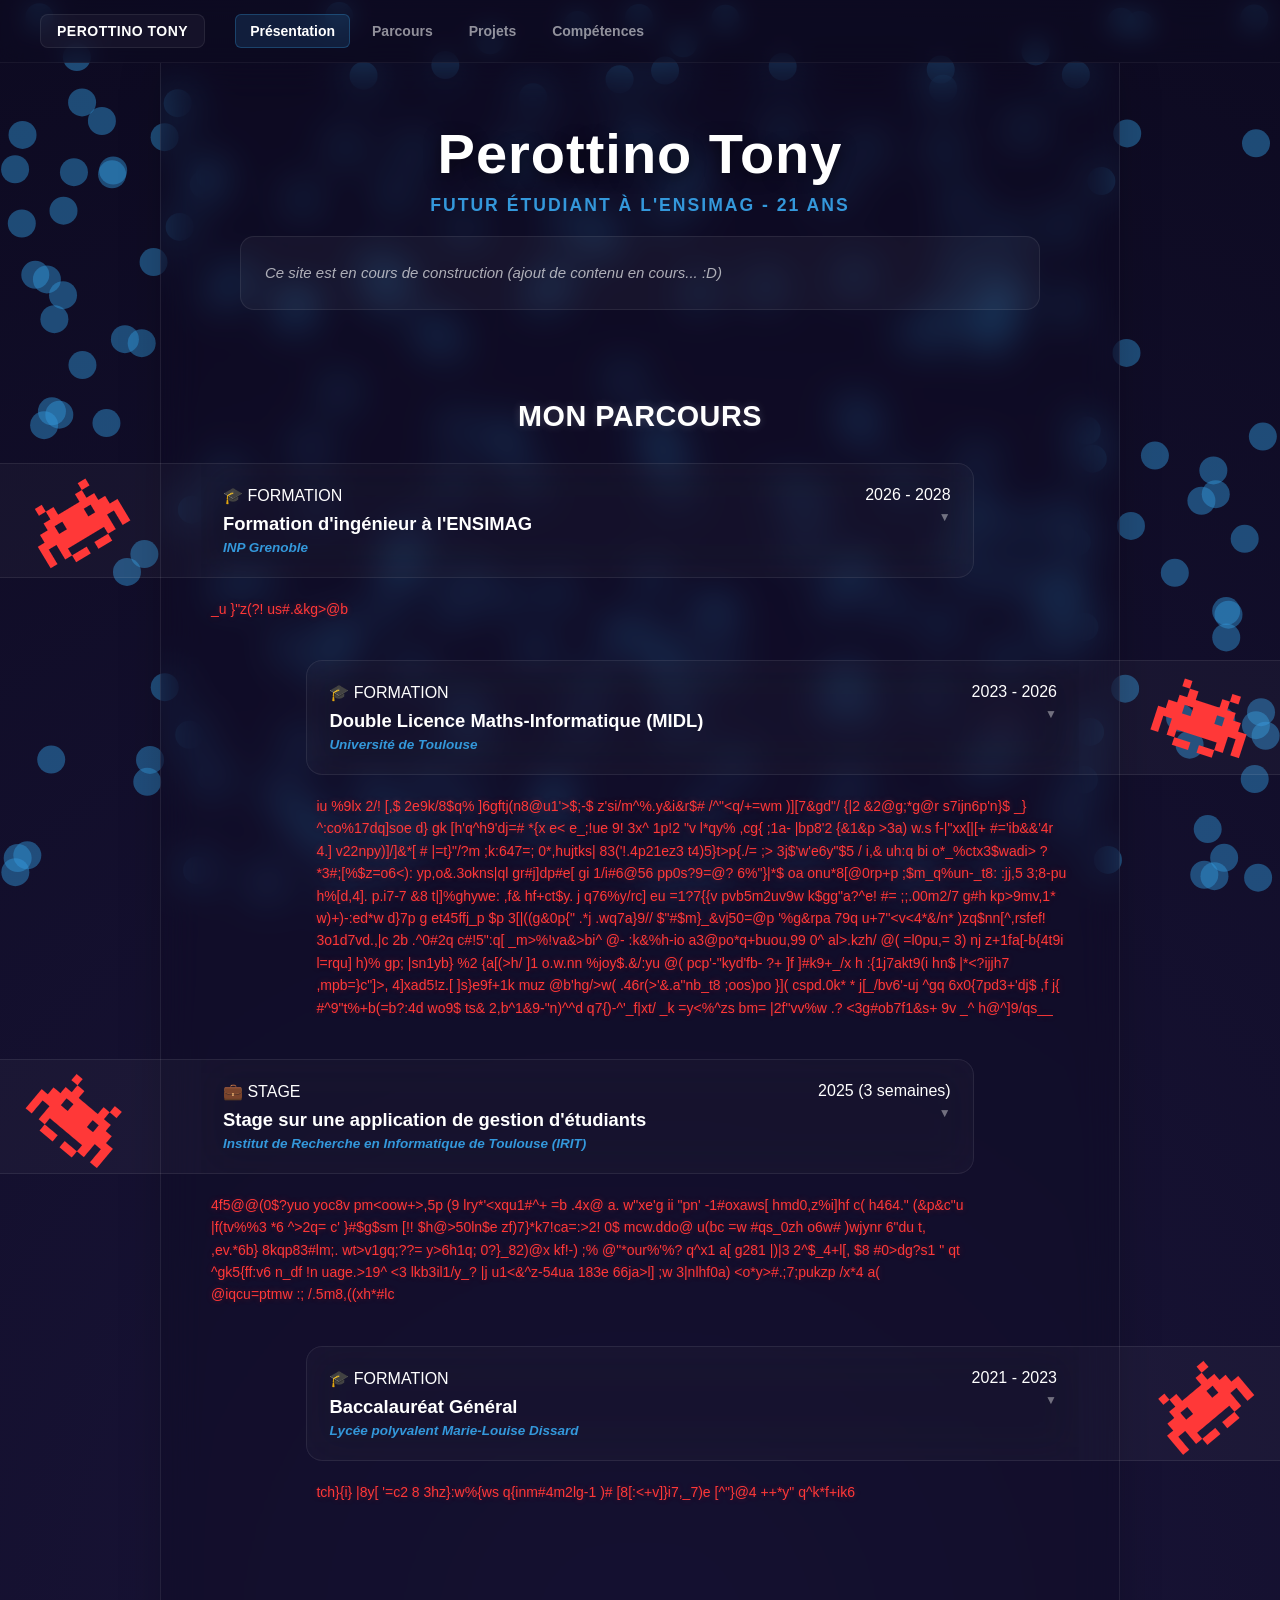
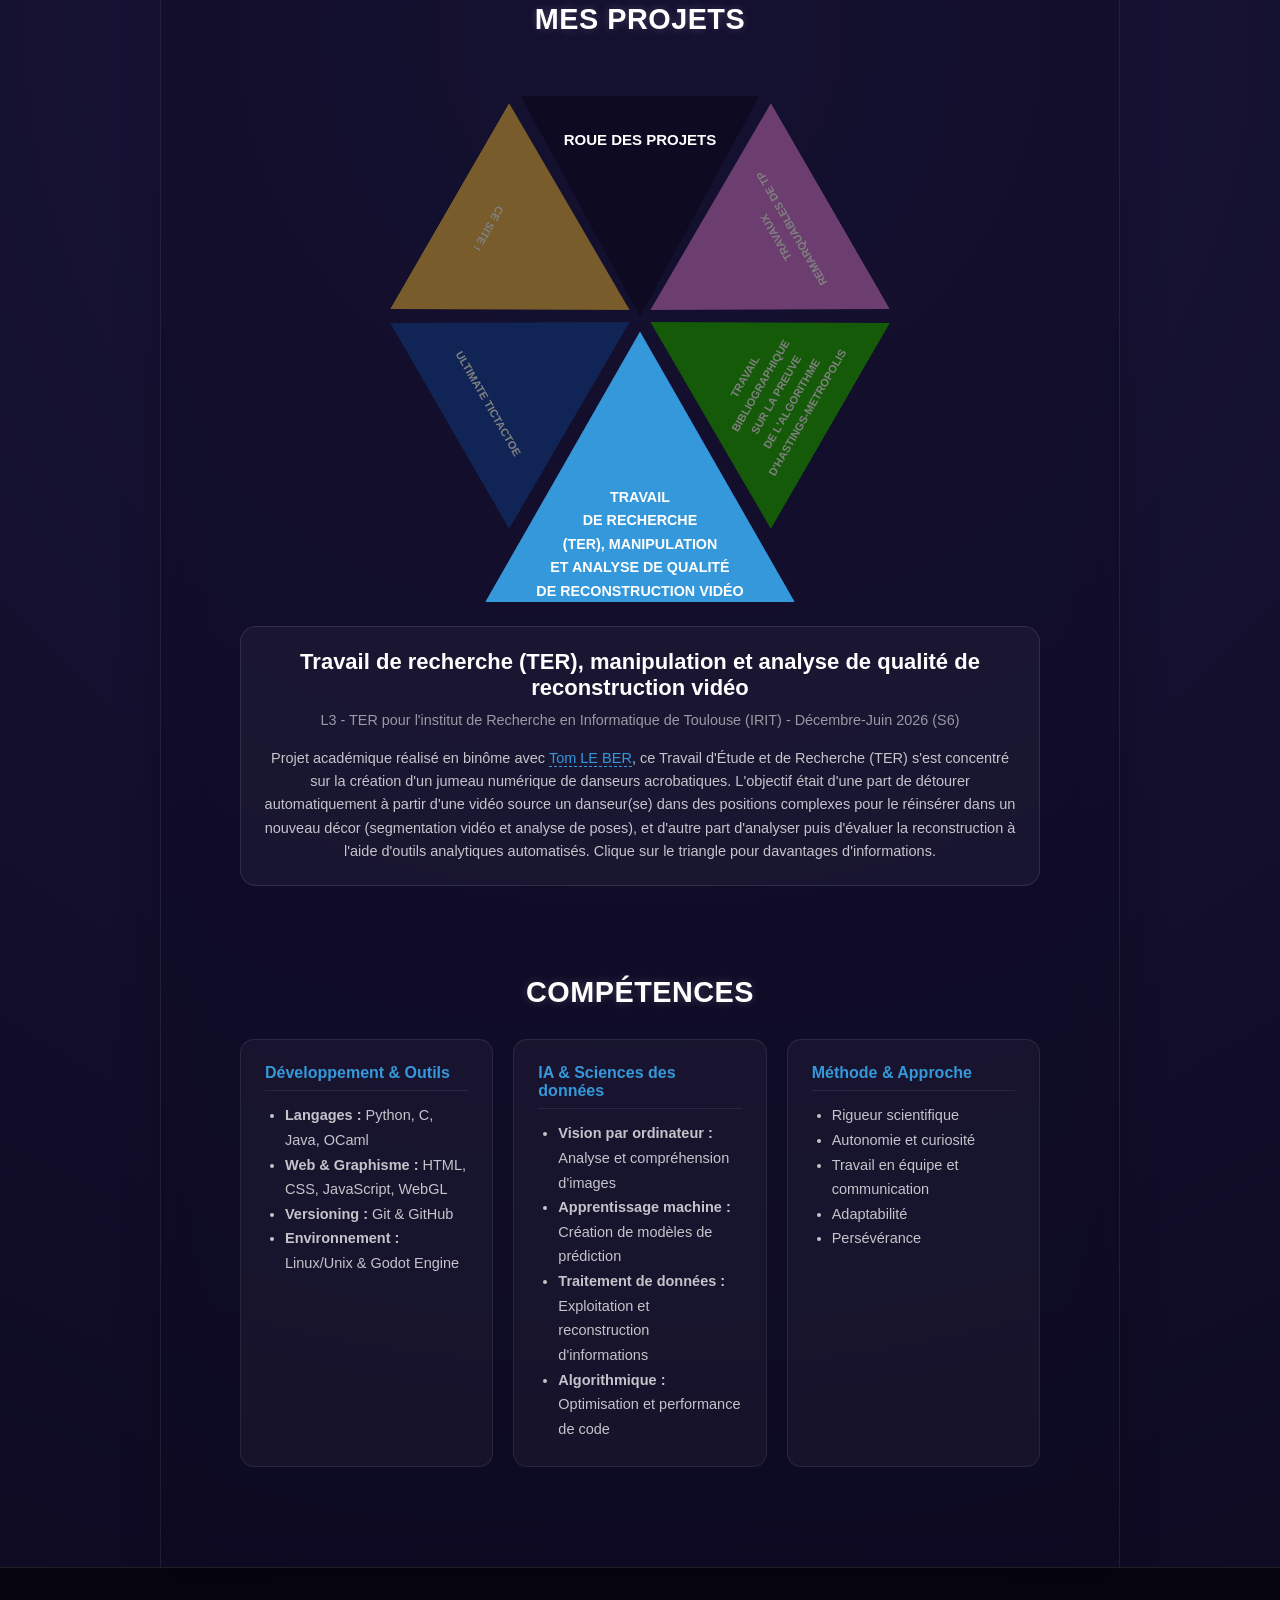
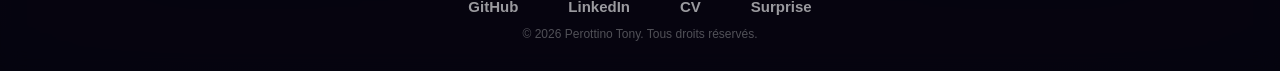
==== commit 9fc6fc3a: "Modifs contenu et 2 easter eggs :)" ====
--- a/index.html
+++ b/index.html
@@ -1,3 +1,7 @@
+<!-- Encore un développeur curieux, y'a rien à voir ici. Par contre va voir la chaine de ce mec c'est l'incarnation soit de la folie soit de la rigueur -->
+<!-- https://www.youtube.com/@NousSommesMercredi -->
+<!-- Et un autre gars lui a rendu hommage https://www.youtube.com/watch?v=EnwMwX2GncI&pp=ygUUbm91cyBzb21tZXMgbWVyY3Jldkk%3D -->
+
 <!DOCTYPE html>
 <html lang="fr">
 <head>
@@ -62,7 +66,7 @@
             <div class="skills-grid">
                 
                 <div class="skills-category standard-card">
-                    <h3>Développement & Outils</h3>
+                    <h3>Développement & <span id="secret-outils">Outils</span></h3>
                     <ul>
                         <li><strong>Langages :</strong> Python, C, Java, OCaml</li>
                         <li><strong>Web & Graphisme :</strong> HTML, CSS, JavaScript, WebGL</li>
@@ -76,7 +80,7 @@
                     <ul>
                         <li><strong>Vision par ordinateur :</strong> Analyse et compréhension d'images</li>
                         <li><strong>Apprentissage machine :</strong> Création de modèles de prédiction</li>
-                        <li><strong>Traitement de données :</strong> Exploitation et reconstruction d'informations</li>
+                        <li><strong>Traitement de données :</strong> Exploitation et reconstruction <span id="secret-infos">d'informations</span></li>
                         <li><strong>Algorithmique :</strong> Optimisation et performance de code</li>
                     </ul>
                 </div>
@@ -85,7 +89,7 @@
                     <h3>Méthode & Approche</h3>
                     <ul>
                         <li>Rigueur scientifique</li>
-                        <li>Autonomie et curiosité</li>
+                        <li>Autonomie et <span id="secret-curiosité">curiosité</span></li>
                         <li>Travail en équipe et communication</li>
                         <li>Adaptabilité</li>
                         <li>Persévérance</li>
@@ -114,5 +118,6 @@
     <script src="js/wheel.js"></script>
     <script src="js/resume.js"></script>
     <script src="js/app.js"></script>
+    <script src="js/effect.js"></script>
 </body>
 </html>
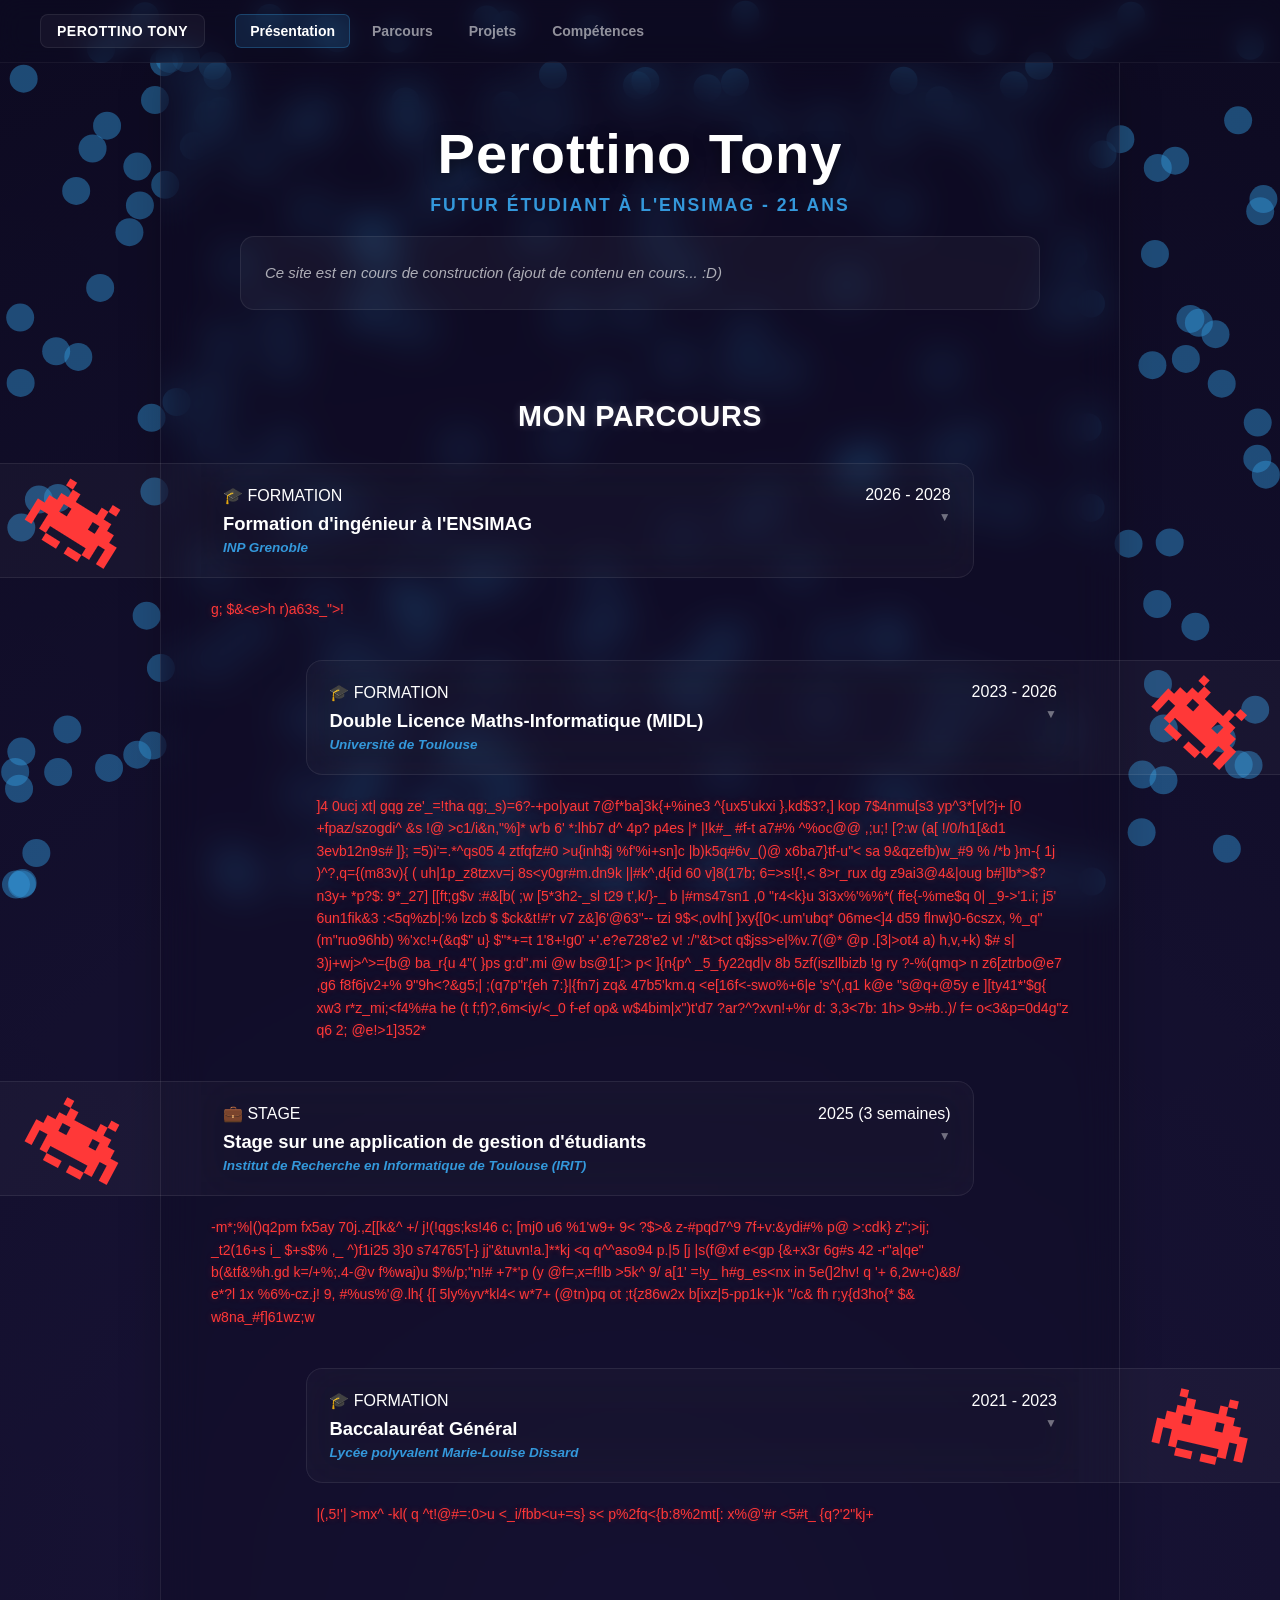
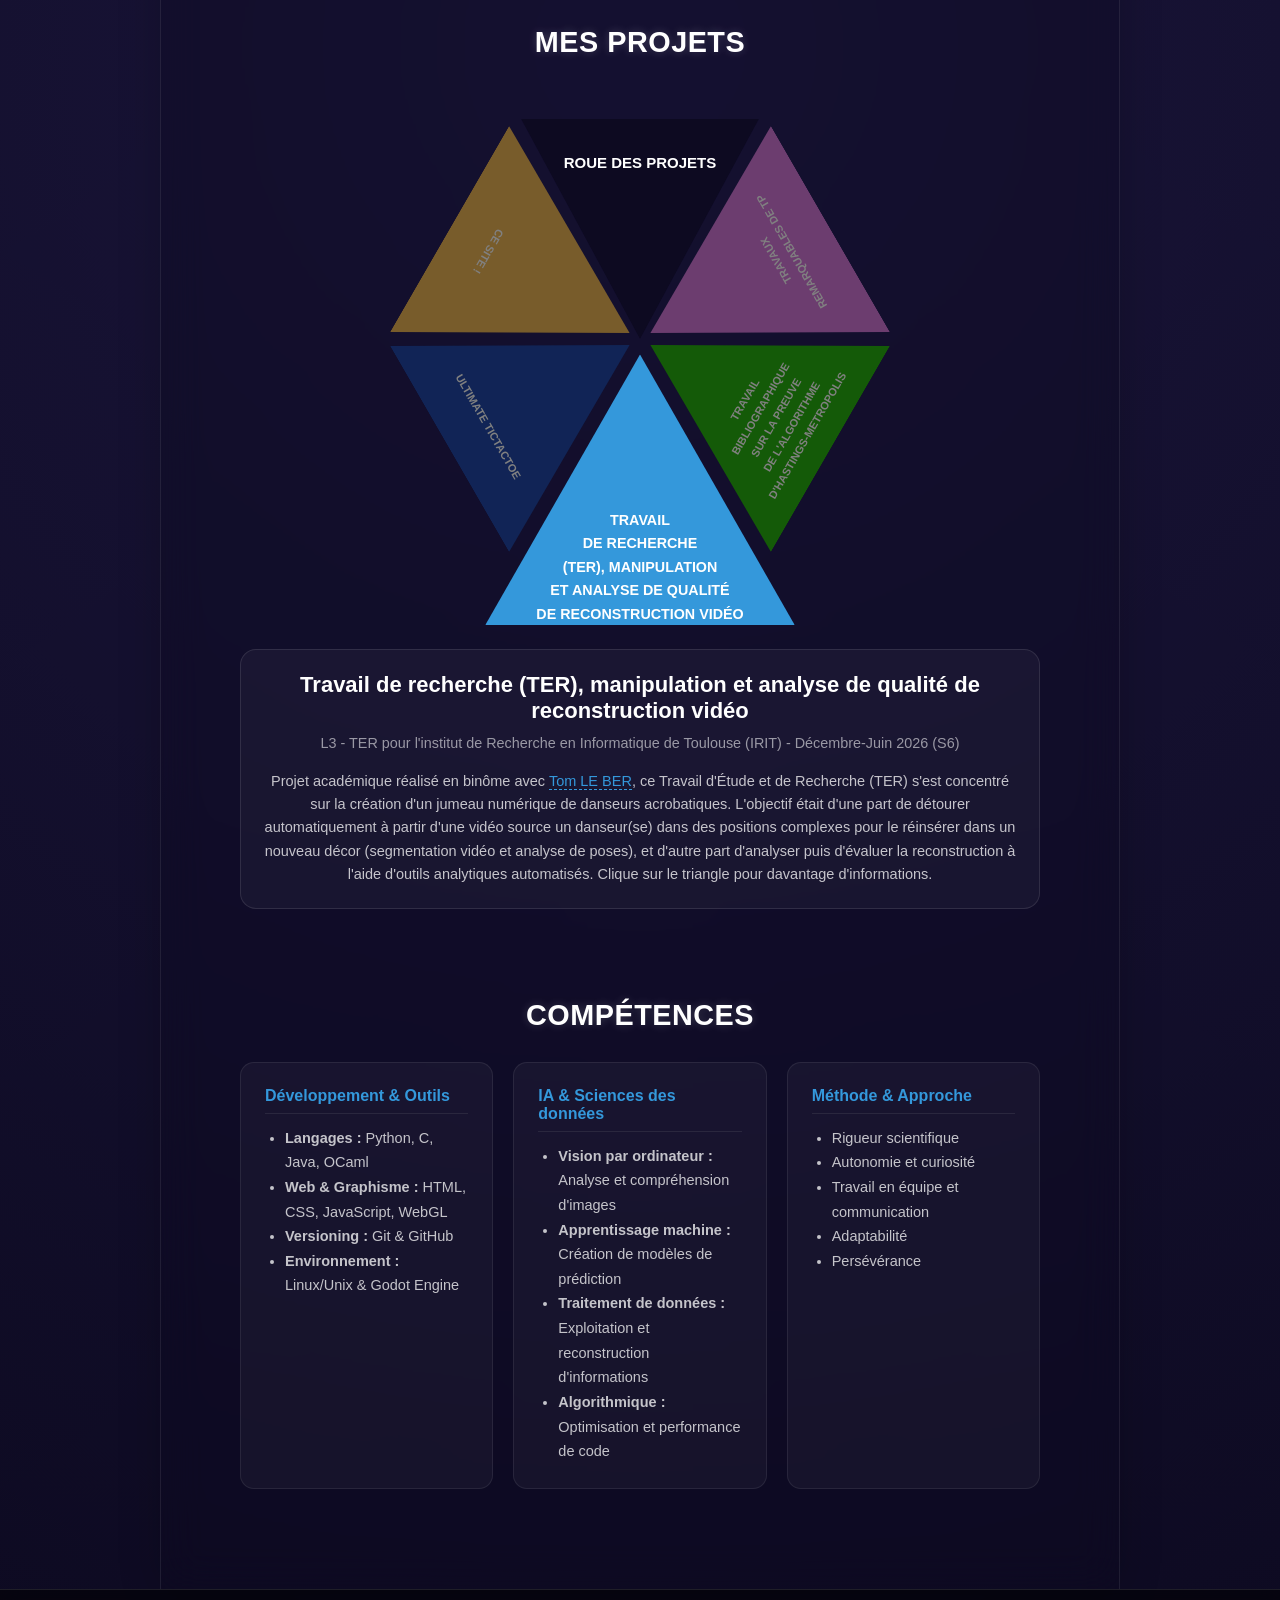
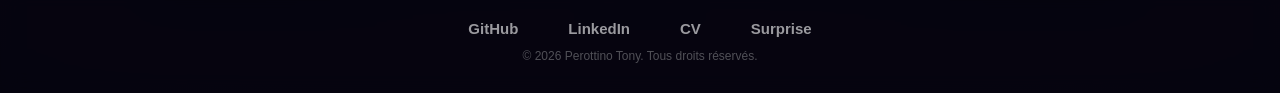
==== commit 83e23426: "Correctif easter egg" ====
--- a/index.html
+++ b/index.html
@@ -80,7 +80,7 @@
                     <ul>
                         <li><strong>Vision par ordinateur :</strong> Analyse et compréhension d'images</li>
                         <li><strong>Apprentissage machine :</strong> Création de modèles de prédiction</li>
-                        <li><strong>Traitement de données :</strong> Exploitation et reconstruction <span id="secret-infos">d'informations</span></li>
+                        <li><strong>Traitement de données :</strong> Exploitation et reconstruction d'<span id="secret-infos">informations</span></li>
                         <li><strong>Algorithmique :</strong> Optimisation et performance de code</li>
                     </ul>
                 </div>
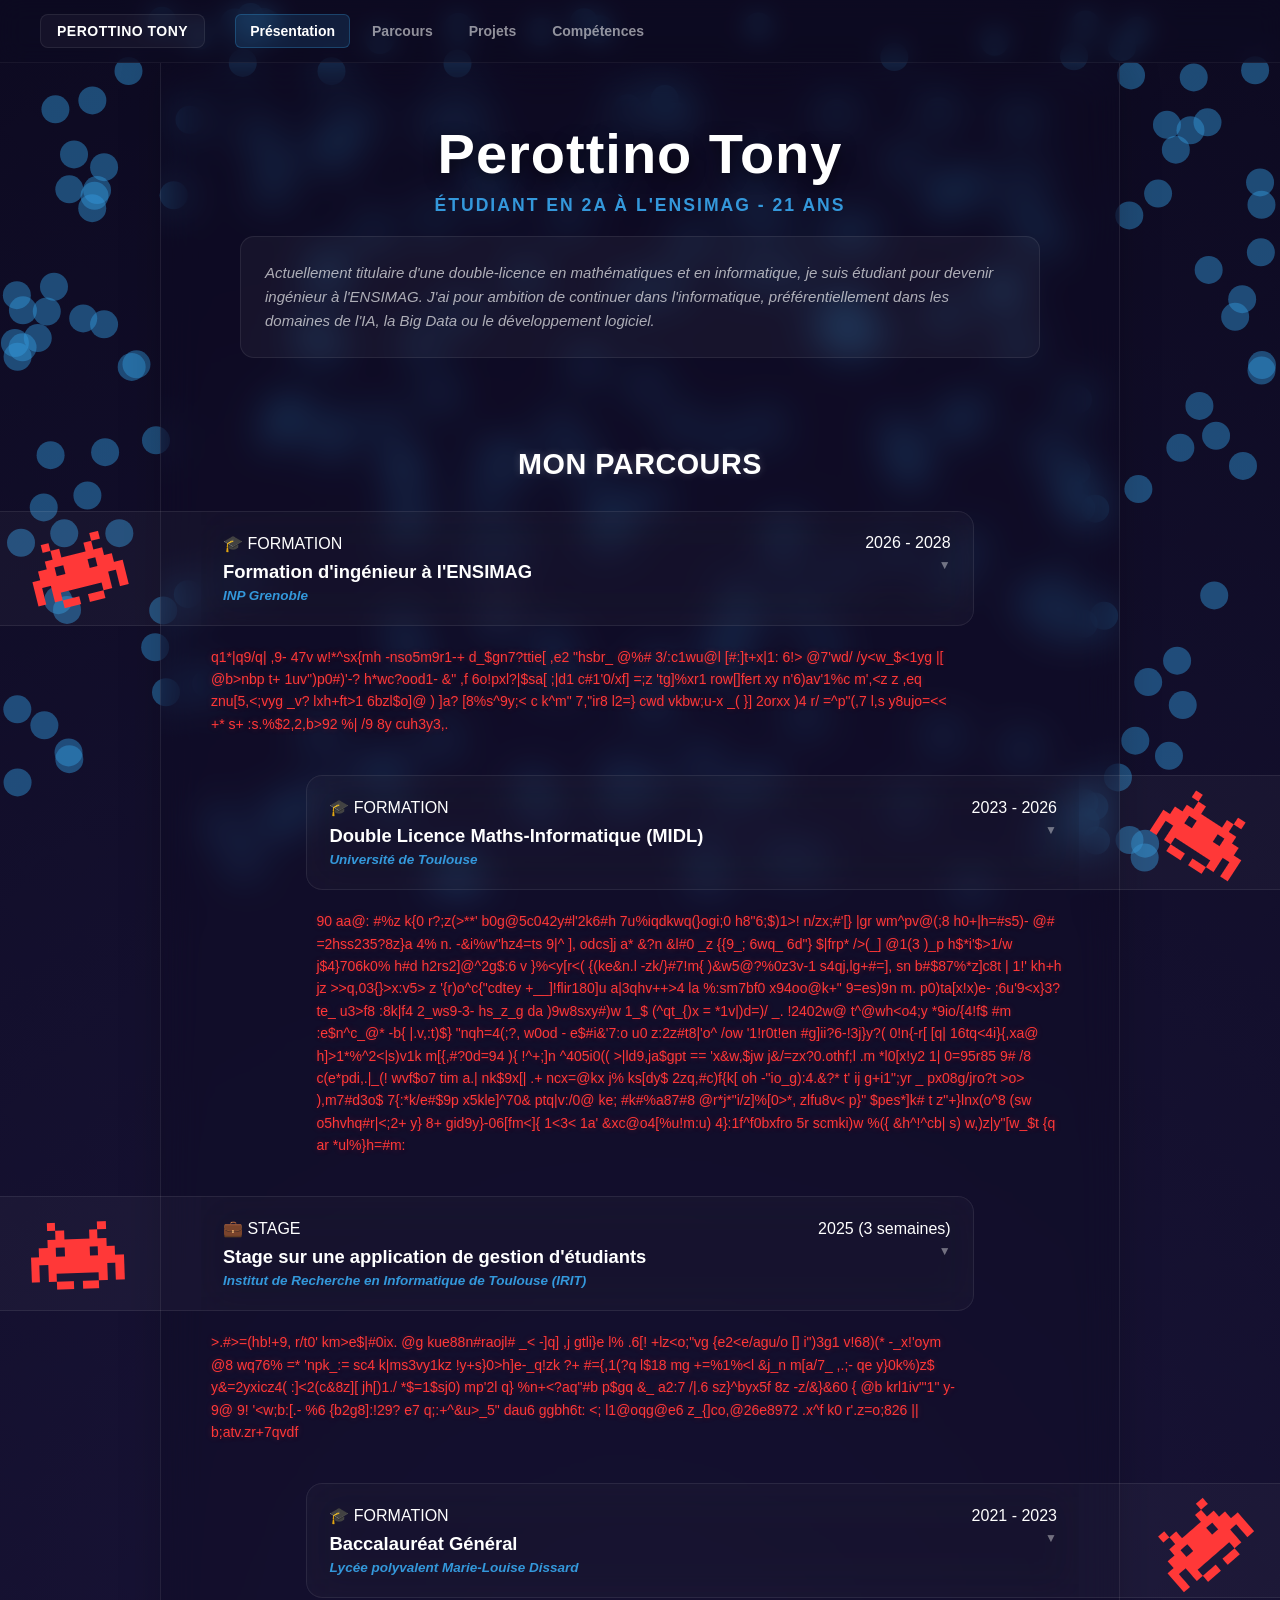
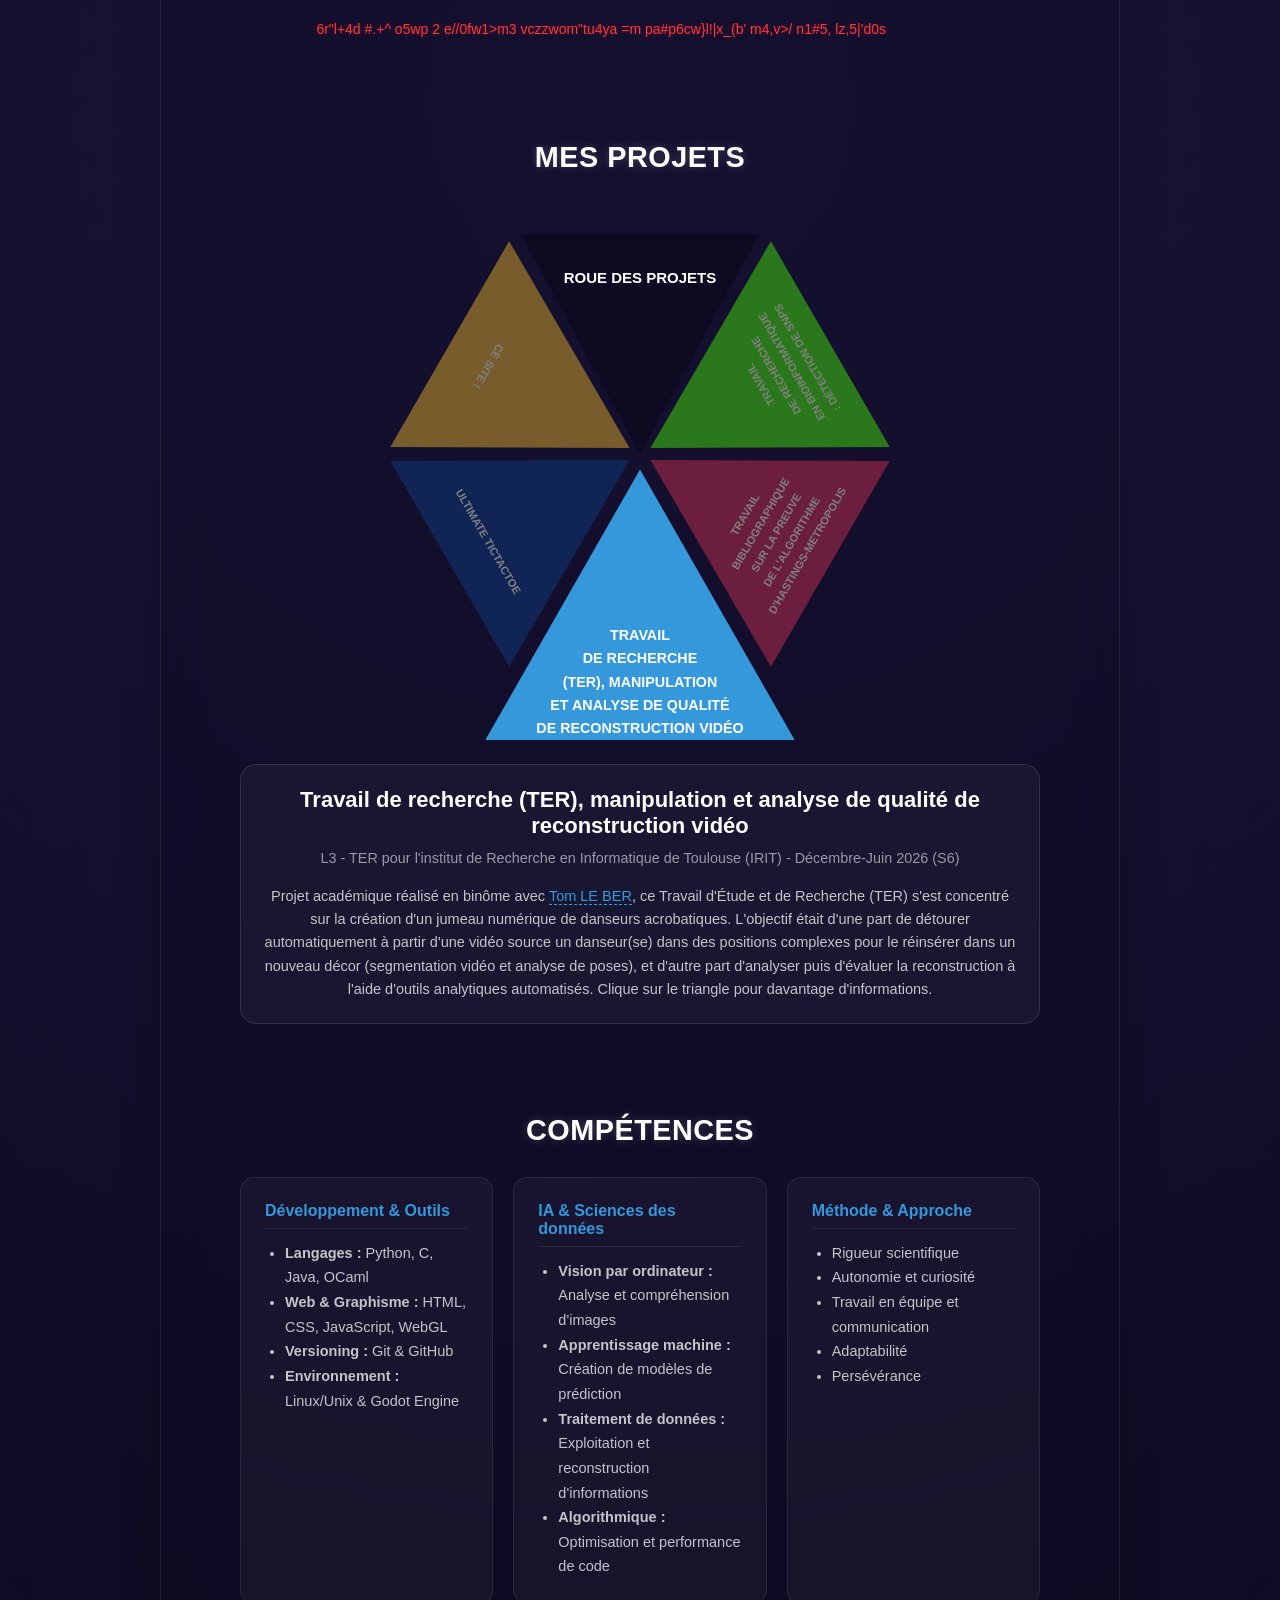
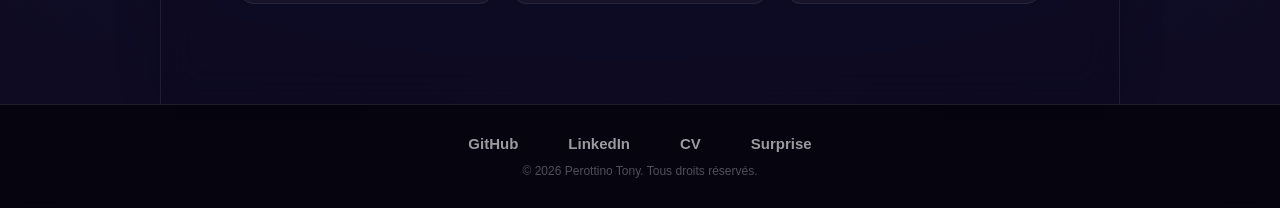
==== commit 7100d873: "Ajout projet bioinfo, correction fautes, cv à jour et patché" ====
--- a/index.html
+++ b/index.html
@@ -32,7 +32,7 @@
         <section id="presentation" class="portfolio-section">
             <div class="main-title-area">
                 <h1>Perottino Tony</h1>
-                <p class="profile-subtitle">Futur étudiant à l'ENSIMAG - 21 ans</p>
+                <p class="profile-subtitle">Étudiant en 2A à l'ENSIMAG - 21 ans</p>
             </div>
             <div class="placeholder-card">
                 <p id="presentation-text">Chargement de la présentation...</p>
--- a/style.css
+++ b/style.css
@@ -576,6 +576,12 @@
     width: 100%;
 }
 
+/* L'animation ne se déclenche que si la classe .is-hovered est présente en JS */
+.slice.is-hovered::after,
+.slice.is-hovered .shine {
+    animation: votre-animation-de-lumiere 0.5s ease; /* Remplacez par votre animation existante */
+}
+
 /* ==========================================
    FOOTER GLOBAL
    ========================================== */
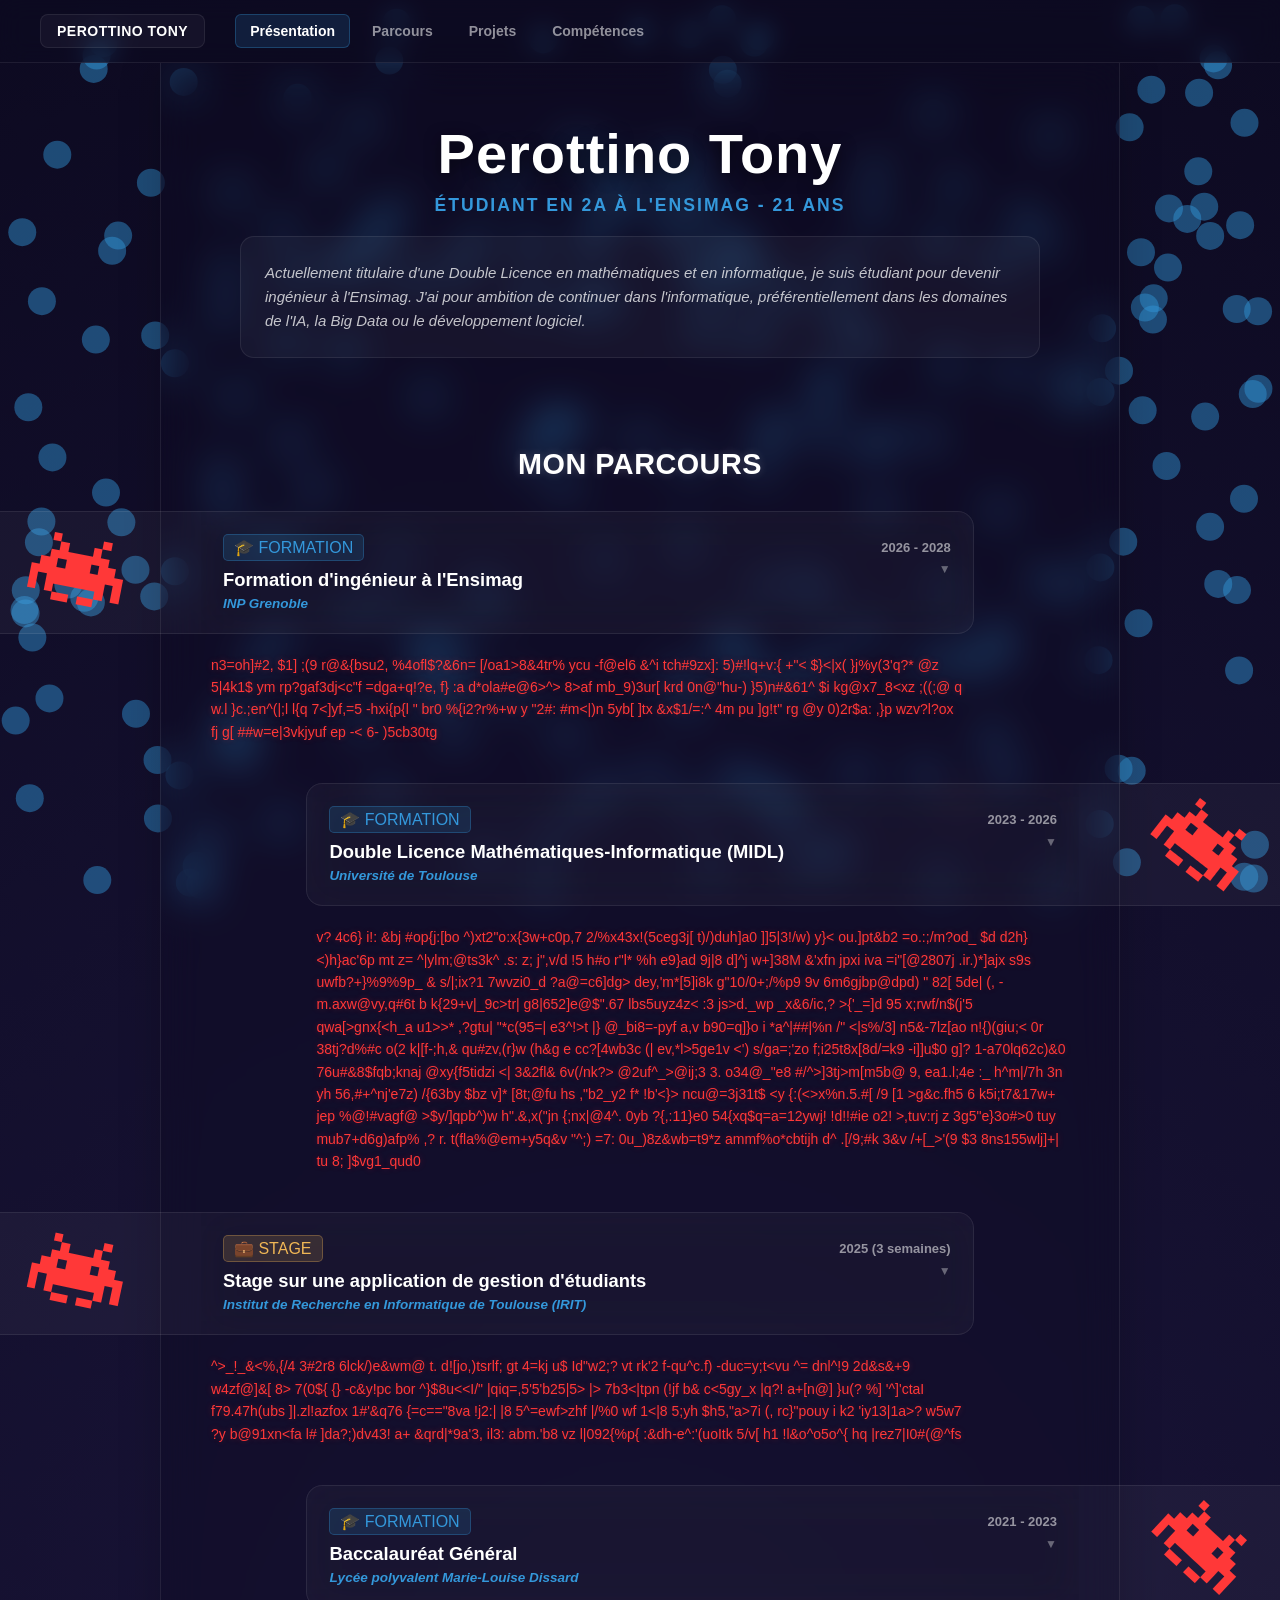
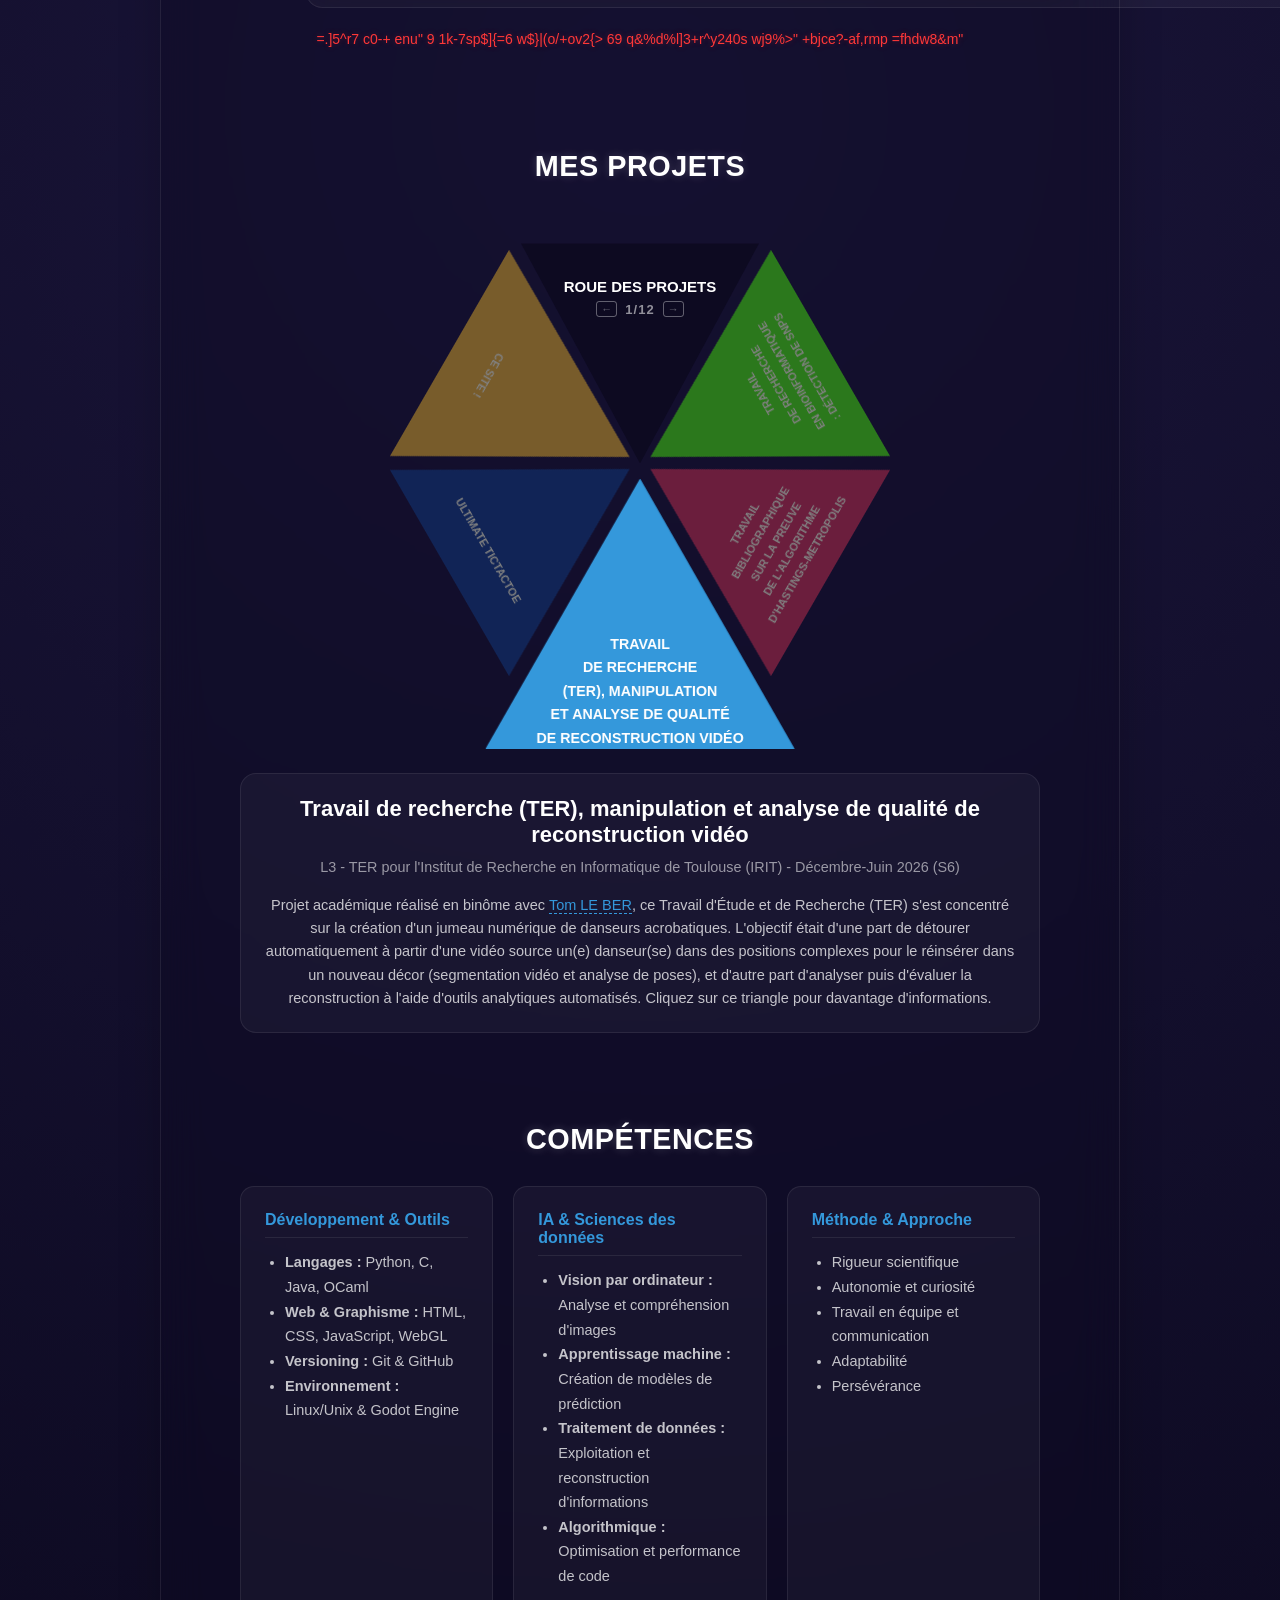
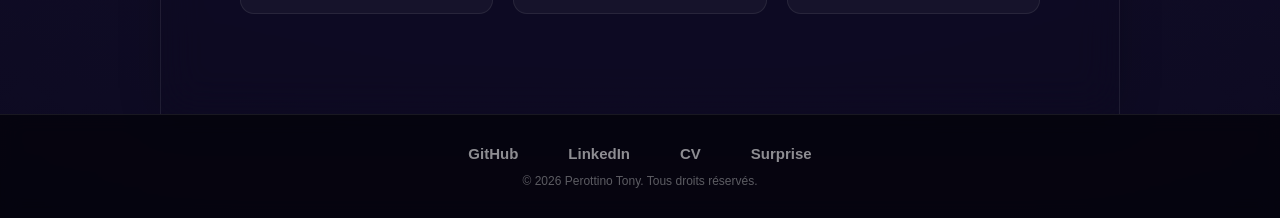
==== commit cdc87a39: "Refonte totale (upgrade) Résolution des derniers bugs et incohérences, grand nettoyages des scripts " ====
--- a/index.html
+++ b/index.html
@@ -8,22 +8,27 @@
     <meta charset="UTF-8">
     <meta name="viewport" content="width=device-width, initial-scale=1.0">
     <title>Perottino Tony - Portfolio</title>
+
+    <meta name="description" content="Portfolio de Perottino Tony, étudiant ingénieur à l'Ensimag : parcours, projets et compétences en IA, Big Data et développement logiciel.">
+
+    <!-- Open Graph : encart d'aperçu affiché par LinkedIn, Discord, WhatsApp, Slack... -->
+    <meta property="og:type" content="website">
+    <meta property="og:site_name" content="Perottino Tony">
+    <meta property="og:locale" content="fr_FR">
+    <meta property="og:title" content="Perottino Tony - Portfolio">
+    <meta property="og:description" content="Portfolio de Perottino Tony, étudiant ingénieur à l'Ensimag : parcours, projets et compétences en IA, Big Data et développement logiciel.">
+    <meta property="og:url" content="https://kibypoyo.github.io/">
+    <meta property="og:image" content="https://kibypoyo.github.io/data/images/preview.png">
+
+    <link rel="icon" href="favicon.ico" sizes="32x32">
+    <link rel="icon" href="data/images/favicon.svg" type="image/svg+xml">
+    <link rel="apple-touch-icon" href="data/images/favicon-180.png">
+
     <link rel="stylesheet" href="style.css">
-    <link rel="stylesheet" href="https://cdnjs.cloudflare.com/ajax/libs/font-awesome/6.0.0/css/all.min.css">
 </head>
-<body>
+<body data-page="home">
 
-    <header class="global-header">
-        <div class="nav-container">
-            <a href="#presentation" class="home-btn">Perottino Tony</a>
-            <nav class="categories-nav">
-                <a href="#presentation" class="category-btn active">Présentation</a>
-                <a href="#parcours" class="category-btn">Parcours</a>
-                <a href="#projets" class="category-btn">Projets</a>
-                <a href="#competences" class="category-btn">Compétences</a>
-            </nav>
-        </div>
-    </header>
+    <div id="site-header"></div>
 
     <canvas id="bg-canvas"></canvas>
 
@@ -32,7 +37,7 @@
         <section id="presentation" class="portfolio-section">
             <div class="main-title-area">
                 <h1>Perottino Tony</h1>
-                <p class="profile-subtitle">Étudiant en 2A à l'ENSIMAG - 21 ans</p>
+                <p class="profile-subtitle">Étudiant en 2A à l'Ensimag - <span id="profile-age">21</span> ans</p>
             </div>
             <div class="placeholder-card">
                 <p id="presentation-text">Chargement de la présentation...</p>
@@ -42,7 +47,7 @@
         <section id="parcours" class="portfolio-section">
             <h2 class="section-title">Mon Parcours</h2>
             <div class="custom-timeline" id="timeline-container">
-                <p style="text-align: center; color: var(--text-muted);">Chargement du parcours...</p>
+                <p class="timeline-status">Chargement du parcours...</p>
             </div>
         </section>
         
@@ -51,12 +56,12 @@
             
             <div class="wheel-wrapper">
                 <div class="wheel" id="wheel"></div>
-                <div class="base-triangle"><span>Roue des projets</span></div>
+                <div class="base-triangle"><span>Roue des projets</span><div class="wheel-keys" id="wheel-keys"><span class="key-hint" aria-hidden="true">←</span><span class="project-counter" id="project-counter"></span><span class="key-hint" aria-hidden="true">→</span></div></div>
             </div>
 
             <div class="description-box">
                 <h2 id="project-title">Chargement...</h2>
-                <p id="project-subtitle" style="font-size: 0.9rem; opacity: 0.75; margin: -5px 0 15px 0; font-weight: 500;"></p>
+                <p id="project-subtitle"></p>
                 <p id="project-desc">Description...</p>
             </div>
         </section>
@@ -101,19 +106,9 @@
 
     </main>
 
-    <footer class="main-footer">
-        <div class="footer-links">
-            <a href="https://github.com/KibyPoyo" target="_blank">GitHub</a>
-            <a href="https://www.linkedin.com/in/tony-perottino-812a22325/" target="_blank">LinkedIn</a>
-            <a href="cv.html">CV</a>
-            
-            <a href="piscine_a_balles.html" class="btn-surprise">
-                Surprise
-            </a>
-        </div>
-        <p class="copyright">© 2026 Perottino Tony. Tous droits réservés.</p>
-    </footer>
+    <div id="site-footer"></div>
 
+    <script src="js/layout.js"></script>
     <script src="js/background.js"></script>
     <script src="js/wheel.js"></script>
     <script src="js/resume.js"></script>
--- a/style.css
+++ b/style.css
@@ -1,3 +1,51 @@
+/* ==========================================
+   VARIABLES GLOBALES
+   ========================================== */
+:root {
+    /* Couleur d'accent du site */
+    --accent-rgb: 52, 152, 219;
+    --color-accent: rgb(var(--accent-rgb));
+
+    /* Rouge d'alerte : virus du parcours, bouton Surprise */
+    --alert-rgb: 255, 56, 56;
+    --color-alert: rgb(var(--alert-rgb));
+
+    /* Fond sombre de référence */
+    --deep-rgb: 13, 10, 33;
+    --color-deep: rgb(var(--deep-rgb));
+
+    /* Ambre des easter eggs */
+    --egg-rgb: 240, 183, 86;
+    --color-egg: rgb(var(--egg-rgb));
+
+    /* Vert d'un bloc de parcours décrypté */
+    --decrypted-rgb: 46, 204, 113;
+    --color-decrypted: rgb(var(--decrypted-rgb));
+
+    /* Lueur néon du bouton Surprise au survol */
+    --color-neon: #00ffcc;
+
+    /* Blanc : texte le plus contrasté, reflets, base des surfaces translucides */
+    --white-rgb: 255, 255, 255;
+    --color-white: rgb(var(--white-rgb));
+
+    /* Centre éclairci du dégradé de fond */
+    --color-deep-glow: #1a153a;
+
+    /* Fond du pied de page, plus sombre que le fond de référence */
+    --footer-rgb: 5, 4, 12;
+
+    /* Surfaces translucides : fond de panneau, fond au survol, bordure */
+    --surface: rgba(var(--white-rgb), 0.04);
+    --surface-hover: rgba(var(--white-rgb), 0.08);
+    --border-soft: rgba(var(--white-rgb), 0.08);
+
+    /* Niveaux de texte, du plus lisible au plus discret */
+    --text-main: rgba(var(--white-rgb), 0.75);
+    --text-muted: rgba(var(--white-rgb), 0.55);
+    --text-faint: rgba(var(--white-rgb), 0.35);
+}
+
 /* ==========================================
    STRUCTURE GLOBALE & EFFET PILIER
    ========================================== */
@@ -8,8 +56,8 @@
 body {
     margin: 0;
     font-family: 'Segoe UI', Arial, sans-serif;
-    background: radial-gradient(circle, #1a153a 0%, #0d0a21 100%);
-    color: #ffffff;
+    background: radial-gradient(circle, var(--color-deep-glow) 0%, var(--color-deep) 100%);
+    color: var(--color-white);
     display: flex;
     flex-direction: column;
     align-items: center;
@@ -18,41 +66,7 @@
     overflow-y: auto;
 }
 
-#bg-canvas {
-    position: fixed;
-    top: 0;
-    left: 0;
-    width: 100vw;
-    height: 100vh;
-    z-index: -1;
-    pointer-events: none;
-}
-
-.portfolio-band {
-    display: flex;
-    flex-direction: column;
-    align-items: center;
-    gap: 90px; /* Espace généreux entre chaque grande partie */
-    flex-grow: 1; 
-    
-    width: 67%; 
-    max-width: 1200px; /* Sécurité pour que ça ne devienne pas trop géant sur les écrans 4K */
-    padding: 60px 40px 100px 40px;
-    margin-bottom: 0;
-    box-sizing: border-box;
-
-    background: rgba(255, 255, 255, 0.03);
-    backdrop-filter: blur(20px);
-    -webkit-backdrop-filter: blur(20px);
-    
-    border: 1px solid rgba(255, 255, 255, 0.08);
-    border-top: none; 
-    border-bottom: none; 
-    border-radius: 0; 
-    box-shadow: 0 0 40px rgba(0, 0, 0, 0.2);
-}
-
-/* ÉVITE L'ÉCRASEMENT SUR MOBILE : Si l'écran est petit, on repasse à 92% pour garder de la place */
+/* Petits écrans : bande élargie à 92 % */
 @media (max-width: 768px) {
     .portfolio-band {
         width: 92%;
@@ -73,30 +87,28 @@
 
 .section-title {
     font-size: 1.8rem;
-    font-weight: 700;
     margin-top: 0;
     margin-bottom: 30px;
     letter-spacing: 0.5px;
     text-align: center;
     text-transform: uppercase;
-    color: #ffffff;
-    text-shadow: 0 0 10px rgba(255, 255, 255, 0.2);
-}
-
-/* MODIFIÉ : Les cartes s'élargissent harmonieusement jusqu'à 800px maximum */
+    text-shadow: 0 0 10px rgba(var(--white-rgb), 0.2);
+}
+
+/* Les cartes s'élargissent jusqu'à 800px maximum */
 .standard-card, .placeholder-card {
     width: 100%;
     max-width: 800px;
     padding: 24px;
     box-sizing: border-box;
-    background: rgba(255, 255, 255, 0.04);
-    border: 1px solid rgba(255, 255, 255, 0.08);
+    background: var(--surface);
+    border: 1px solid var(--border-soft);
     border-radius: 14px;
-    box-shadow: inset 0 0 15px rgba(255, 255, 255, 0.01);
+    box-shadow: inset 0 0 15px rgba(var(--white-rgb), 0.01);
 }
 
 .placeholder-card p {
-    color: rgba(255, 255, 255, 0.65);
+    color: var(--text-main);
     line-height: 1.6;
     margin: 0;
     font-size: 15px;
@@ -108,10 +120,10 @@
    ========================================== */
 .global-header {
     width: 100%;
-    background: rgba(13, 10, 33, 0.7);
+    background: rgba(var(--deep-rgb), 0.7);
     backdrop-filter: blur(12px);
     -webkit-backdrop-filter: blur(12px);
-    border-bottom: 1px solid rgba(255, 255, 255, 0.05);
+    border-bottom: 1px solid var(--border-soft);
     position: sticky;
     top: 0;
     z-index: 100;
@@ -120,7 +132,6 @@
 }
 
 .nav-container {
-    width: 100%;
     max-width: 1400px;
     margin: 0 auto;
     display: flex;
@@ -129,7 +140,7 @@
 }
 
 .home-btn {
-    color: #ffffff;
+    color: var(--color-white);
     text-decoration: none;
     font-weight: 700;
     font-size: 14px;
@@ -137,12 +148,12 @@
     text-transform: uppercase;
     padding: 8px 16px;
     border-radius: 8px;
-    background: rgba(255, 255, 255, 0.04);
-    border: 1px solid rgba(255, 255, 255, 0.08);
+    background: var(--surface);
+    border: 1px solid var(--border-soft);
     transition: background 0.2s, transform 0.1s;
 }
 
-.home-btn:hover { background: rgba(255, 255, 255, 0.12); }
+.home-btn:hover { background: var(--surface-hover); }
 
 .categories-nav {
     display: flex;
@@ -152,7 +163,7 @@
 }
 
 .category-btn {
-    color: rgba(255, 255, 255, 0.55);
+    color: var(--text-muted);
     text-decoration: none;
     font-weight: 600;
     font-size: 14px;
@@ -162,12 +173,23 @@
     white-space: nowrap;
 }
 
-.category-btn:hover { color: #ffffff; }
+.category-btn:hover { color: var(--color-white); }
+
+/* Bouton de navigation utilisé comme lien autonome dans le flux du texte */
+.btn-inline {
+    display: inline-block;
+    text-decoration: none;
+}
+
+/* Rangée de boutons détachée du contenu qui la précède */
+.btn-row {
+    margin-top: 30px;
+}
 
 .category-btn.active {
-    color: #ffffff;
-    background: rgba(52, 152, 219, 0.15);
-    border: 1px solid rgba(52, 152, 219, 0.3);
+    color: var(--color-white);
+    background: rgba(var(--accent-rgb), 0.15);
+    border: 1px solid rgba(var(--accent-rgb), 0.3);
 }
 
 /* TITRE DE PRÉSENTATION */
@@ -179,7 +201,7 @@
 
 .main-title-area h1 {
     font-size: 3.5rem; 
-    font-weight: 900;  /* Plus épais (800 à 900) */
+    font-weight: 900;
     letter-spacing: 1px;
     margin: 0;
     text-shadow: 0 4px 15px rgba(0, 0, 0, 0.5);
@@ -187,17 +209,14 @@
 }
 
 .profile-subtitle {
-    margin: 10px 0 0 0; /* Un peu plus d'espace sous le gros titre */
-    color: #3498db;
+    margin: 10px 0 0 0;
+    color: var(--color-accent);
     font-weight: 600;
-    font-size: 1.1rem; /* Légèrement plus grand pour équilibrer avec le titre */
+    font-size: 1.1rem;
     letter-spacing: 2px;
     text-transform: uppercase;
 }
 
-/* ==========================================
-   PARCOURS V2 : BANDEAUX INTERACTIFS INFINIS
-   ========================================== */
 /* ==========================================
    OPTIMISATIONS DES COUCHES GRAPHIQUES (GPU)
    ========================================== */
@@ -222,10 +241,10 @@
     max-width: 1200px;
     padding: 60px 40px 100px 40px;
     box-sizing: border-box;
-    background: rgba(13, 10, 33, 0.35); /* Légèrement plus sombre pour un meilleur contraste */
+    background: rgba(var(--deep-rgb), 0.35);
     backdrop-filter: blur(20px);
     -webkit-backdrop-filter: blur(20px);
-    border: 1px solid rgba(255, 255, 255, 0.08);
+    border: 1px solid var(--border-soft);
     border-top: none; 
     border-bottom: none; 
     box-shadow: 0 0 40px rgba(0, 0, 0, 0.2);
@@ -235,18 +254,61 @@
     transition: background-color 0.2s ease;
 }
 
-/* ⚡ LA PROTECTION ANTI-LAG : Quand ça bouge, on stoppe le calcul du flou arrière */
-.portfolio-band.is-animating,
-.portfolio-band.is-animating .timeline-header-band,
-.portfolio-band.is-animating .timeline-header-band::before {
-    backdrop-filter: none !important;
-    -webkit-backdrop-filter: none !important;
-    background: rgba(18, 14, 43, 0.94) !important; 
-}
-
+
+/* Mise en page de la page CV : bande centrée verticalement autour du PDF */
+.cv-viewer {
+    min-height: 85vh;
+    justify-content: center;
+    padding-top: 100px;
+    padding-bottom: 40px;
+}
+
+/* Colonne qui contient le cadre du CV et son bouton de téléchargement */
+.cv-frame-wrap {
+    max-width: 850px;
+    width: 100%;
+    text-align: center;
+}
+
+/* Cadre blanc affichant le PDF, au format A4 */
+.cv-frame {
+    width: 100%;
+    aspect-ratio: 1 / 1.414;
+    border: none;
+    border-radius: 8px;
+    box-shadow: 0 4px 25px rgba(0, 0, 0, 0.4);
+    margin-bottom: 25px;
+    background: var(--color-white);
+}
+
+/* Icône tirée d'un fichier SVG utilisé comme masque : elle prend la couleur du texte */
+.icon {
+    display: inline-block;
+    width: 1em;
+    height: 1em;
+    vertical-align: -0.125em;
+    background-color: currentColor;
+    -webkit-mask: no-repeat center / contain;
+    mask: no-repeat center / contain;
+}
+.icon-download {
+    -webkit-mask-image: url('data/images/download.svg');
+    mask-image: url('data/images/download.svg');
+}
+
+/* Ligne de repli sous le cadre, pour les navigateurs qui n'affichent pas les PDF */
+.cv-frame-fallback {
+    margin-top: 18px;
+    margin-bottom: 0;
+    font-size: 13px;
+    color: var(--text-muted);
+}
+.cv-frame-fallback a {
+    color: var(--color-accent);
+}
 
 /* ==========================================
-   PARCOURS V2 : STRUCTURE DE L'ACCORDÉON
+   PARCOURS : STRUCTURE DE L'ACCORDÉON
    ========================================== */
 .custom-timeline {
     width: 100%;
@@ -257,7 +319,6 @@
 }
 
 .timeline-row {
-    width: 100%;
     display: flex;
     position: relative;
 }
@@ -268,26 +329,27 @@
     width: 88%;
     display: flex;
     flex-direction: column;
+    position: relative;
+    cursor: pointer; /* Le curseur "main" s'affiche sur tout le rectangle violet */
 }
 
 /* LE BANDEAU DE TITRE */
 .timeline-header-band {
     padding: 22px;
     box-sizing: border-box;
-    background: rgba(255, 255, 255, 0.03);
+    background: var(--surface);
     backdrop-filter: blur(20px);
     -webkit-backdrop-filter: blur(20px);
     position: relative;
     z-index: 6;
-    cursor: pointer;
     transform: translateZ(0);
     transition: background-color 0.2s ease;
 }
-.timeline-header-band:hover { background: rgba(255, 255, 255, 0.06); }
+.timeline-header-band:hover { background: var(--surface-hover); }
 
 /* EXTENSION GAUCHE */
 .timeline-row.left .timeline-header-band {
-    border: 1px solid rgba(255, 255, 255, 0.08);
+    border: 1px solid var(--border-soft);
     border-left: none;
     border-radius: 0 16px 16px 0;
 }
@@ -295,19 +357,19 @@
     content: '';
     position: absolute;
     top: -1px; bottom: -1px; right: 100%; width: 100vw;
-    background: rgba(255, 255, 255, 0.03);
+    background: var(--surface);
     backdrop-filter: blur(20px);
     -webkit-backdrop-filter: blur(20px);
-    border-top: 1px solid rgba(255, 255, 255, 0.08);
-    border-bottom: 1px solid rgba(255, 255, 255, 0.08);
+    border-top: 1px solid var(--border-soft);
+    border-bottom: 1px solid var(--border-soft);
     pointer-events: none;
     transition: background-color 0.2s ease;
 }
-.timeline-row.left .timeline-header-band:hover::before { background: rgba(255, 255, 255, 0.06); }
+.timeline-row.left .timeline-header-band:hover::before { background: var(--surface-hover); }
 
 /* EXTENSION DROITE */
 .timeline-row.right .timeline-header-band {
-    border: 1px solid rgba(255, 255, 255, 0.08);
+    border: 1px solid var(--border-soft);
     border-right: none;
     border-radius: 16px 0 0 16px;
 }
@@ -315,15 +377,21 @@
     content: '';
     position: absolute;
     top: -1px; bottom: -1px; left: 100%; width: 100vw;
-    background: rgba(255, 255, 255, 0.03);
+    background: var(--surface);
     backdrop-filter: blur(20px);
     -webkit-backdrop-filter: blur(20px);
-    border-top: 1px solid rgba(255, 255, 255, 0.08);
-    border-bottom: 1px solid rgba(255, 255, 255, 0.08);
+    border-top: 1px solid var(--border-soft);
+    border-bottom: 1px solid var(--border-soft);
     pointer-events: none;
     transition: background-color 0.2s ease;
 }
-.timeline-row.right .timeline-header-band:hover::before { background: rgba(255, 255, 255, 0.06); }
+.timeline-row.right .timeline-header-band:hover::before { background: var(--surface-hover); }
+
+/* Message de chargement ou d'échec affiché à la place de la frise */
+.timeline-status {
+    text-align: center;
+    color: var(--text-muted);
+}
 
 /* TYPOGRAPHIES ET FLÈCHE */
 .timeline-meta {
@@ -332,52 +400,74 @@
     align-items: center;
     margin-bottom: 8px;
 }
-.timeline-header-band h3 { margin: 5px 0; font-size: 1.15rem; font-weight: 700; color: #ffffff; }
-.timeline-institution { display: block; font-size: 13.5px; color: #3498db; font-weight: 600; font-style: italic; }
+.timeline-header-band h3 { margin: 5px 0; font-size: 1.15rem; }
+.timeline-institution { display: block; font-size: 13.5px; color: var(--color-accent); font-weight: 600; font-style: italic; }
+
+/* BADGES DE CATÉGORIE ET DATE (générés depuis resume.json) */
+.timeline-badge-school,
+.timeline-badge-internship {
+    padding: 3px 10px;
+    border-radius: 5px;
+    white-space: nowrap;
+}
+
+.timeline-badge-school {
+    color: var(--color-accent);
+    background: rgba(var(--accent-rgb), 0.15);
+    border: 1px solid rgba(var(--accent-rgb), 0.3);
+}
+
+.timeline-badge-internship {
+    color: var(--color-egg);
+    background: rgba(var(--egg-rgb), 0.15);
+    border: 1px solid rgba(var(--egg-rgb), 0.3);
+}
+
+.timeline-date {
+    font-size: 13px;
+    font-weight: 600;
+    color: var(--text-muted);
+    white-space: nowrap;
+}
 
 .toggle-arrow {
     position: absolute; right: 22px; top: calc(50% - 10px); font-size: 12px;
-    color: rgba(255, 255, 255, 0.4); transition: transform 0.3s ease, color 0.2s;
-}
-.timeline-header-band:hover .toggle-arrow { color: #ffffff; }
-.timeline-item-container.open .toggle-arrow { transform: rotate(180deg); color: #3498db; }
+    color: var(--text-faint); transition: transform 0.3s ease, color 0.2s;
+}
+.timeline-header-band:hover .toggle-arrow { color: var(--color-white); }
+.timeline-item-container.open .toggle-arrow { transform: rotate(180deg); color: var(--color-accent); }
 
 /* ==========================================================================
-   🚀 STRUCTURE FIXE ET POLICE IDENTIQUE (ZÉRO ADAPTATION DE TAILLE)
+   CONTENU DÉPLIÉ DU PARCOURS
    ========================================================================== */
-.timeline-content {
-    display: block; 
-}
-
+/* Pas de position ni de z-index ici : le texte doit rester SOUS la hitbox ::before
+   du conteneur, pour que tout le bandeau ouvert reste une seule zone cliquable */
 .timeline-content-inner {
     padding: 20px 10px 10px 10px;
 }
 
-/* 🔴 ÉTAT FERMÉ : Même police, seule la couleur et l'ombre changent */
+/* État fermé : texte brouillé en rouge. Seules la couleur et l'ombre diffèrent de l'état ouvert */
 .timeline-item-container .timeline-content p {
-    color: #ff3838; /* Rouge alerte */
-    font-family: inherit; /* 👈 Reprend STRICTEMENT ta police d'origine */
-    font-size: 14px;      /* 👈 Même taille */
-    line-height: 1.6;     /* 👈 Même hauteur de ligne */
-    letter-spacing: normal;
-    word-break: normal;
+    color: var(--color-alert);
+    font-size: 14px;
+    line-height: 1.6;
     margin: 0 0 12px 0;
-    text-shadow: 0 0 6px rgba(255, 56, 56, 0.3);
+    text-shadow: 0 0 6px rgba(var(--alert-rgb), 0.3);
     transition: color 0.4s ease, text-shadow 0.4s ease;
 }
 .timeline-item-container .timeline-content p:last-child {
     margin-bottom: 0;
 }
 
-/* 🟢 ÉTAT OUVERT : Passage au vert hacker */
+/* État ouvert : texte décrypté en vert */
 .timeline-item-container.open .timeline-content p {
-    color: #2ecc71; /* Vert émeraude */
-    text-shadow: 0 0 6px rgba(46, 204, 113, 0.25);
+    color: var(--color-decrypted);
+    text-shadow: 0 0 6px rgba(var(--decrypted-rgb), 0.25);
 }
 
 
 /* ==========================================
-   MODIFIÉ : PARTIE COMPÉTENCES AUTOMATISÉE (GRILLE)
+   PARTIE COMPÉTENCES (GRILLE)
    ========================================== */
 .skills-grid {
     display: grid;
@@ -391,14 +481,14 @@
     margin-top: 0;
     margin-bottom: 12px;
     font-size: 16px;
-    color: #3498db;
-    border-bottom: 1px solid rgba(255, 255, 255, 0.08);
+    color: var(--color-accent);
+    border-bottom: 1px solid var(--border-soft);
     padding-bottom: 8px;
 }
 .skills-category ul {
     margin: 0;
     padding-left: 20px;
-    color: rgba(255, 255, 255, 0.75);
+    color: var(--text-main);
     font-size: 14.5px;
     line-height: 1.7;
 }
@@ -419,7 +509,6 @@
     width: 100%;
     height: 100%;
     border-radius: 50%;
-    transition: transform 0.6s cubic-bezier(0.2, 1, 0.3, 1);
 }
 
 .slice {
@@ -431,11 +520,11 @@
     margin-left: -127px; 
     transform-origin: top center; 
     clip-path: polygon(50% 12px, calc(100% - 8px) 100%, 8px 100%);
-    transform: rotate(var(--initial-angle));
-    transition: transform 0.4s cubic-bezier(0.2, 1, 0.3, 1), filter 0.25s ease, opacity 0.3s;
-    opacity: 0;
-    pointer-events: none;
-    filter: brightness(0.5); 
+    /* Éclaircissement au survol et en bas ; la rotation est animée par wheel.js */
+    filter: brightness(0.5);
+    transition: filter 0.25s ease;
+    z-index: 2;
+    cursor: pointer;
     box-sizing: border-box;
     overflow: hidden; 
 
@@ -444,9 +533,6 @@
     flex-direction: column;
     justify-content: flex-end; 
     align-items: center;
-    padding-bottom: 0px; 
-    padding-left: 0px;
-    padding-right: 0px;
 }
 
 .slice span {
@@ -457,59 +543,93 @@
     width: 100%;
     height: 100%;             /* Occupe toute la hauteur pour que le repère soit identique au parent */
     pointer-events: none;
-}
-
-/* Ces blocs DIV sont ceux générés par ton JavaScript */
+    /* Calque permanent : sans lui, le texte n'est confié à la carte graphique que
+       pendant les effets de survol (reflet, éclaircissement), et change d'aspect
+       à leur fin. */
+    transform: translateZ(0);
+}
+
+/* Lignes de texte générées par wheel.js dans chaque triangle. Largeur, hauteur et
+   interligne, calculés, sont posés en ligne. */
 .slice span div {
+    max-width: 100%;
+    margin: 0 auto;
+    box-sizing: border-box;
     font-size: 11px;      /* Taille petite pour éviter les débordements */
-    line-height: 1.1;
     font-weight: 700;
-    color: white;
     text-transform: uppercase;
     text-align: center;
-    word-break: break-word;
-    margin-bottom: 2px;
-    
-    /* La contrainte de largeur est maintenant gérée par le JS via 'width: X%' */
-    /* On force une largeur max globale pour être sûr */
-    max-width: 100%;
-}
-
-/* Éléments pour forcer la forme de triangle du texte */
-.shape-left, .shape-right {
-    width: 50%;
-    height: 100%;
-    pointer-events: none;
-}
-.shape-left { float: left; shape-outside: polygon(0 0, 100% 0, 0 100%); }
-.shape-right { float: right; shape-outside: polygon(100% 0, 0 100%, 100% 100%); }
+    white-space: nowrap;
+    overflow: hidden;
+    text-overflow: ellipsis;
+    letter-spacing: 0;
+    /* Même courbe que EASING dans wheel.js */
+    transition: letter-spacing 300ms cubic-bezier(0.25, 1, 0.5, 1), font-size 300ms cubic-bezier(0.25, 1, 0.5, 1);
+}
+
+/* Survol (classe posée par wheel.js) : lettres écartées, compensées par une police
+   réduite de 8 % (11px × 0.92 ; espacement 2px × 0.92). Une réduction par
+   transform: scale serait dessinée par la carte graphique pendant l'animation puis
+   redessinée à la fin : le texte se recalerait. */
+.slice.is-hovered span div {
+    letter-spacing: 1.84px;
+    font-size: 10.12px;
+}
+
 .slice::before {
     content: '';
     position: absolute;
     top: 0; left: 0; width: 100%; height: 100%;
-    background: linear-gradient(135deg, transparent 30%, rgba(255, 255, 255, 0.25) 50%, transparent 70%);
+    background: linear-gradient(135deg, transparent 30%, rgba(var(--white-rgb), 0.25) 50%, transparent 70%);
     transform: translateX(-110%);
     z-index: 1; pointer-events: none;
 }
-.slice.visible { opacity: 1; pointer-events: auto; cursor: pointer; }
-.slice.visible:hover { filter: brightness(1); }
-.slice.visible:hover::before { transform: translateX(110%); transition: transform 0.55s; }
-.slice.visible:hover span div {
-    letter-spacing: 2px; /* Applique l'agrandissement directement sur les lignes calculées */
-}
-.slice.visible:hover span {
-    letter-spacing: normal; 
-}
-.slice.active { transform: rotate(var(--initial-angle)) scale(1.16); z-index: 5; filter: brightness(1); }
+.slice:hover { filter: brightness(1); }
+.slice:hover::before { transform: translateX(110%); transition: transform 0.55s; }
+/* Le transform du triangle actif est posé en ligne par wheel.js */
+.slice.active { z-index: 5; filter: brightness(1); }
 
 .base-triangle {
     position: absolute;
     top: 0; left: 50%; width: 254px; height: 220px; margin-left: -127px; 
-    background: #0d0a21; clip-path: polygon(8px 0px, calc(100% - 8px) 0px, 50% 100%); 
+    background: var(--color-deep); clip-path: polygon(8px 0px, calc(100% - 8px) 0px, 50% 100%); 
     z-index: 10; pointer-events: none;
-    display: flex; justify-content: center; align-items: flex-start; padding-top: 35px; box-sizing: border-box;
-}
-.base-triangle span { color: #ffffff; font-size: 15px; font-weight: 600; text-transform: uppercase; }
+    display: flex; flex-direction: column; align-items: center; padding-top: 35px; box-sizing: border-box;
+}
+.base-triangle span { font-size: 15px; font-weight: 600; text-transform: uppercase; }
+
+/* Sous le titre : position du projet courant (3/12), entre deux touches ← → qui
+   signalent le clavier. wheel.js les efface en fondu à la première rotation au
+   clavier (is-used) ; elles reviennent à chaque chargement de la page. */
+.wheel-keys {
+    display: flex;
+    align-items: center;
+    gap: 8px;
+    margin-top: 6px;
+}
+.base-triangle .key-hint {
+    padding: 0 4px;
+    border: 1px solid currentColor;
+    border-radius: 3px;
+    color: var(--text-faint);
+    font-size: 11px;
+    line-height: 14px;
+    transition: opacity 0.6s ease;
+    animation: key-blink 10s 2s infinite;
+}
+/* Toutes les 10 s, la touche gauche puis la droite s'allument et s'éteignent en 0,5 s */
+.base-triangle .key-hint:last-child { animation-delay: 2.5s; }
+@keyframes key-blink {
+    0% { color: var(--color-accent); }
+    5%, 100% { color: var(--text-faint); }
+}
+.wheel-keys.is-used .key-hint { opacity: 0; animation: none; }
+.wheel-keys[hidden] { display: none; }
+.base-triangle .project-counter {
+    color: var(--text-muted);
+    font-size: 13px;
+    letter-spacing: 1px;
+}
 
 .description-box {
     width: 100%; 
@@ -519,8 +639,8 @@
     text-align: center; 
     box-sizing: border-box; 
     z-index: 5;
-    background: rgba(255, 255, 255, 0.04); 
-    border: 1px solid rgba(255, 255, 255, 0.1); 
+    background: var(--surface); 
+    border: 1px solid var(--border-soft); 
     border-radius: 16px;
     margin-top: 60px; 
     cursor: pointer;  
@@ -528,41 +648,24 @@
 }
 
 .description-box:hover {
-    background: rgba(255, 255, 255, 0.08);
+    background: var(--surface-hover);
     transform: translateY(-2px);
 }
 
-.description-box h2 { margin-top: 0; margin-bottom: 10px; color: #ffffff; font-size: 22px; }
-.description-box p { color: rgba(255, 255, 255, 0.75); margin: 0; font-size: 14.5px; line-height: 1.6; }
-.description-box a { color: #3498db; text-decoration: none; border-bottom: 1px dashed #3498db; }
+.description-box h2 { margin-top: 0; margin-bottom: 10px; font-size: 22px; }
+.description-box p { color: var(--text-main); margin: 0; font-size: 14.5px; line-height: 1.6; }
+.description-box a { color: var(--color-accent); text-decoration: none; border-bottom: 1px dashed var(--color-accent); }
 
 /* ==========================================================================
-   GESTION DES TRANSITIONS / HOVER DE LA ROUE ET TEXTES
+   ENCART DE TEXTE SOUS LA ROUE
    ========================================================================== */
 
-#wheel.is-rotating {
-    pointer-events: none !important;
-}
-
-#wheel.suppress-hover .slice:hover {
-    filter: brightness(0.5) !important;
-}
-
-#wheel.suppress-hover .slice:hover::before {
-    transform: translateX(-110%) !important;
-    transition: none !important;
-}
-
-#wheel.suppress-hover .slice:hover span div {
-    letter-spacing: normal !important;
-}
-
-#wheel.no-transition,
-#wheel.no-transition *,
-#wheel.no-transition *::before,
-#wheel.no-transition *::after {
-    transition: none !important;
-    animation: none !important;
+/* Sous-titre et date du projet affiché sous la roue */
+#project-subtitle {
+    font-size: 0.9rem;
+    opacity: 0.75;
+    margin: -5px 0 15px 0;
+    font-weight: 500;
 }
 
 /* Optimisation matérielle (GPU) pour l'encart texte sous la roue */
@@ -571,15 +674,8 @@
 #project-desc {
     will-change: transform;
     backface-visibility: hidden;
-    transform-origin: center center;
     display: inline-block;
     width: 100%;
-}
-
-/* L'animation ne se déclenche que si la classe .is-hovered est présente en JS */
-.slice.is-hovered::after,
-.slice.is-hovered .shine {
-    animation: votre-animation-de-lumiere 0.5s ease; /* Remplacez par votre animation existante */
 }
 
 /* ==========================================
@@ -587,13 +683,13 @@
    ========================================== */
 .main-footer {
     width: 100%; 
-    background: rgba(5, 4, 12, 0.85); 
+    background: rgba(var(--footer-rgb), 0.85); 
     backdrop-filter: blur(10px); 
     padding: 30px 20px;
     text-align: center; 
     box-sizing: border-box; 
     margin-top: auto; 
-    border-top: 1px solid rgba(255, 255, 255, 0.1); 
+    border-top: 1px solid var(--border-soft); 
 }
 .footer-links { 
     display: flex; 
@@ -602,118 +698,101 @@
     margin-bottom: 12px; 
 }
 .footer-links a { 
-    color: rgba(255, 255, 255, 0.6); 
+    color: var(--text-muted); 
     text-decoration: none; 
     font-weight: 600; 
     font-size: 15px; 
 }
 .footer-links a:hover { 
-    color: #ffffff; 
+    color: var(--color-white); 
 }
 .copyright { 
     margin: 0; 
     font-size: 12px; 
-    color: rgba(255, 255, 255, 0.3); 
+    color: var(--text-faint); 
 }
 
 /* ==========================================================================
-   👾 LE PETIT VIRUS (SPACE INVADER) - ANGLE ALÉATOIRE DISCRET
+   LE PETIT VIRUS (SPACE INVADER) DU PARCOURS
    ========================================================================== */
-.timeline-item-container {
-    position: relative; 
-    cursor: pointer; /* Le curseur "main" s'affiche sur tout le rectangle violet */
-}
-
-/* 🎯 LA HITBOX (Pour les blocs situés à DROITE de la frise) 
-   Le Space Invader est à gauche, donc on étend le clic vers la DROITE (vers le bord de l'écran) */
+
+/* Zone de clic des blocs de droite, étendue vers le bord droit de l'écran (le virus est à gauche) */
 .timeline-row.right .timeline-item-container::before {
     content: '';
     position: absolute;
     top: 0;
     bottom: 0;
     left: 0;
-    right: -35%; /* 🚀 S'étire vers la droite (le bord extérieur de l'écran) */
+    right: -35%;
     z-index: 1;
-    cursor: pointer;
-}
-
-/* 🎯 LA HITBOX (Pour les blocs situés à GAUCHE de la frise) 
-   Le Space Invader est à droite, donc on étend le clic vers la GAUCHE (vers le bord de l'écran) */
+}
+
+/* Zone de clic des blocs de gauche, étendue vers le bord gauche de l'écran (le virus est à droite) */
 .timeline-row.left .timeline-item-container::before {
     content: '';
     position: absolute;
     top: 0;
     bottom: 0;
     right: 0;
-    left: -35%; /* 🚀 S'étire vers la gauche (le bord extérieur de l'écran) */
+    left: -35%;
     z-index: 1;
-    cursor: pointer;
-}
-
-/* ⚠️ IMPORTANT : On force le contenu textuel et les titres à passer AU-DESSUS 
-   de la hitbox pour rester sélectionnables et cliquables normalement */
-.timeline-header-band,
-.timeline-content-body {
-    position: relative;
-    z-index: 2;
 }
 
 .timeline-virus {
     position: absolute;
     top: 26px;          
     width: 12%;          
-    height: auto;
-    fill: #ff3838;      
+    fill: var(--color-alert);      
     z-index: 10; /* Le virus reste au tout premier plan visuel */       
     shape-rendering: crispEdges; 
     
-    /* 🔄 BRANCHEMENT JAVASCRIPT : Applique l'angle dynamique (0deg par défaut au chargement) */
+    /* Angle tiré au hasard par resume.js, 0deg par défaut */
     transform: rotate(var(--virus-angle, 0deg));
-    transform-origin: center;
-
-    /* ⚠️ CRUCIAL : On n'anime QUE l'opacity pour conserver le rendu "saccadé / image par image" */
+
+    /* Seule l'opacité est animée : la rotation reste saccadée, image par image */
     transition: opacity 0.375s ease-in-out;
-    opacity: 1;
-
-    pointer-events: auto; 
-}
-
-/* 👈 POSITIONNEMENT GAUCHE CENTRÉ */
+}
+
+/* Positionnement à gauche du bandeau */
 .timeline-virus.virus-left {
     left: -22%;        
-    right: auto;
-}
-
-/* 👉 POSITIONNEMENT DROITE CENTRÉ */
+}
+
+/* Positionnement à droite du bandeau */
 .timeline-virus.virus-right {
     right: -22%;       
-    left: auto;
-}
-
-/* 🟢 QUAND LE RECTANGLE EST OUVERT : Disparition fluide globale */
+}
+
+/* Bloc ouvert : le virus disparaît en fondu */
 .timeline-item-container.open > .timeline-virus {
     opacity: 0;
-    /* On force une remise à zéro de la rotation et un scale plus petit pendant le fondu sortant */
+    /* Rotation remise à zéro et légère réduction pendant le fondu */
     transform: scale(0.7) rotate(0deg); 
     transition: opacity 0.375s ease-in-out, transform 0.375s ease-in-out;
     
-    /* Sécurité : Une fois masqué, on désactive les clics sur le virus */
+    /* Virus masqué : plus cliquable */
     pointer-events: none; 
 }
 
 /* ==========================================================================
-   🎁 EASTER EGG - BOUTON SURPRISE
+   MESSAGES D'ERREUR
    ========================================================================== */
+/* Préfixé pour l'emporter sur la couleur des paragraphes de carte */
+.portfolio-band .error-message {
+    color: var(--color-alert);
+}
+
+/* ==========================================================================
+   EASTER EGG : BOUTON SURPRISE
+   ========================================================================== */
+/* Même apparence que les autres liens du pied de page : seul le survol le trahit */
 .btn-surprise {
     position: relative;
-    color: #ff3838; /* Couleur rouge virus/space invader pour attirer discrètement l'œil */
-    font-weight: bold;
     transition: all 0.3s ease;
 }
 
-/* Effet au survol du bouton */
+/* Au survol : lueur néon et léger zoom */
 .btn-surprise:hover {
-    color: #00ffcc; /* Devient néon/cyberpunk au survol */
-    text-shadow: 0 0 8px #00ffcc;
+    text-shadow: 0 0 8px var(--color-neon);
     transform: scale(1.05);
 }
